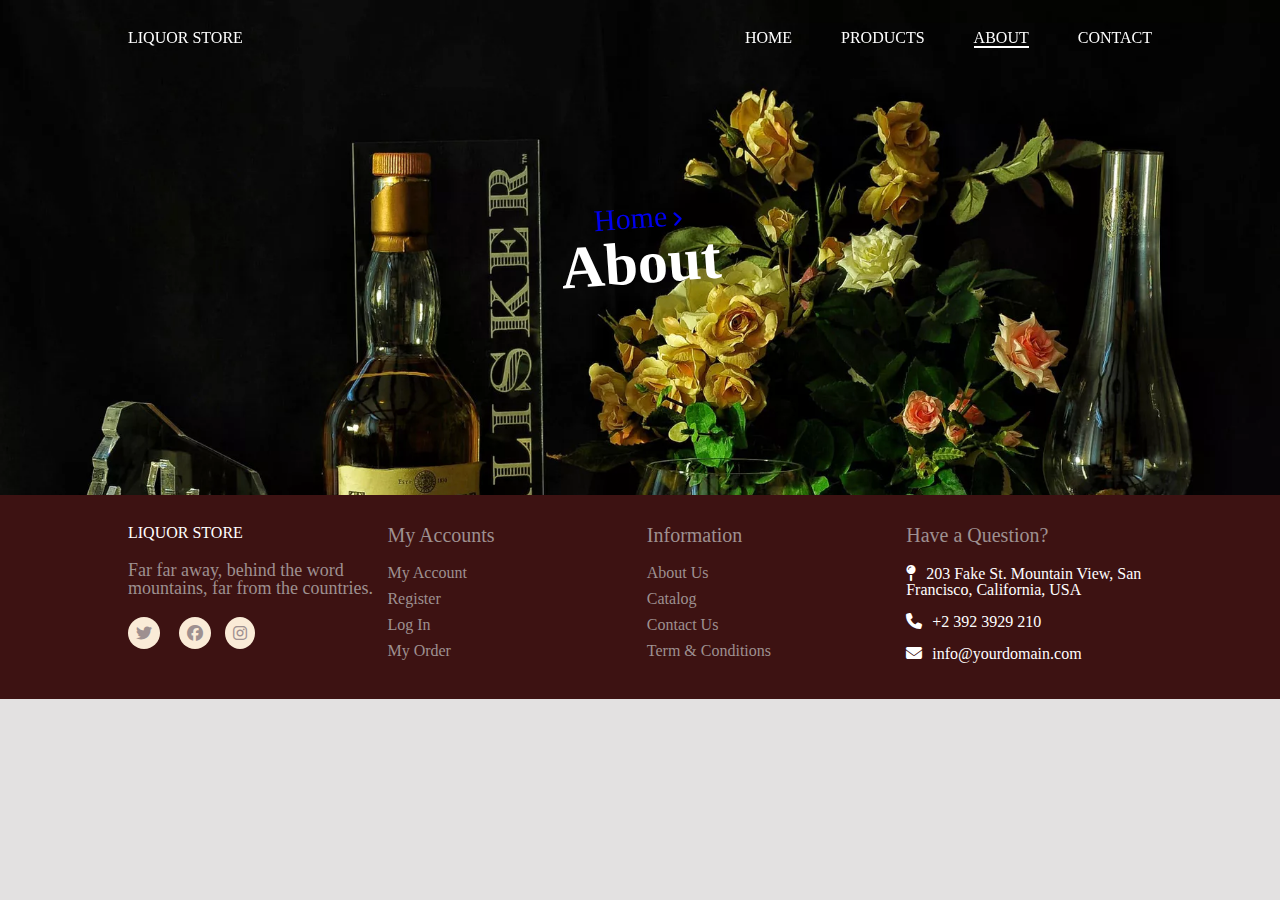
==== about.html @ 271aa0fb "home-index" ====
<!DOCTYPE html>
<html lang="en">
<head>
    <meta charset="UTF-8">
    <meta http-equiv="X-UA-Compatible" content="IE=edge">
    <meta name="viewport" content="width=device-width, initial-scale=1.0">
    <link rel="stylesheet" href="css/reset.css">
    <link rel="stylesheet" href="https://cdnjs.cloudflare.com/ajax/libs/font-awesome/6.2.0/css/all.min.css">
    <link rel="stylesheet" href="css/style.css">
    <link rel="stylesheet" href="css/home.css">
    <title>Document</title>
</head>
<body>
    <div class="flex-header fixed">
        <div class="container">
        <a href="index.html">LIQUOR STORE </a>
          <nav class="navigation">
              <ul class="nav-ul"> 
                  <li><a class="active" href="index.html">HOME</a></li>
                  <li><a href="products.html">PRODUCTS</a></li>
                  <li><a href="about.html">ABOUT</a></li>
                  <li><a href="contact.html">CONTACT</a></li>
              </ul>
          </nav>
          <div class="bar">
            <i class="fa-solid fa-bars"></i>
          </div>
        </div>
      </div>
    <div class="background secondary">
    <section>
        <header class="header">
            <div class="container flex-header">
              <a href="index.html">LIQUOR STORE </a>
                <nav class="navigation">
                    <ul class="nav-ul"> 
                        <li><a href="index.html">HOME</a></li>
                        <li><a href="products.html">PRODUCTS</a></li> 
                        <li><a class="active" href="about.html">ABOUT</a></li>
                        <li><a href="contact.html">CONTACT</a></li>
                    </ul>
                </nav>
                <div class="bar">
                <i class="fa-solid fa-bars"></i>
            </div>
            </div> 
            <div class="about">
                <a class="main-page" href="index.html">Home<i class="fa-solid fa-angle-right"></i></a>
                <p class="active-page"> About</p>
                </div>
            </div>
            
        </header>
        
        <footer class="footer-container">
            <div class="container">
                 <div class="flex-box">
                    <a href="index.html">LIQUOR STORE </a>
                    <p>Far far away, behind the word mountains, far from the countries.</p>
                    <div>
                        <i class="fa-brands fa-twitter"></i>
                        <i class="fa-brands fa-facebook"></i>
                        <i class="fa-brands fa-instagram"></i>
                    </div>
                </div>
                <div class="flex-box">
                    <h3>My Accounts</h3>
                    <nav>
                        <ul>
                            <li>My Account</li>
                            <li>Register</li>
                            <li>Log In</li>
                            <li>My Order</li>
                        </ul>
                    </nav>
                </div>
                <div class="flex-box">
                    <h3>Information</h3>
                    <nav>
                        <ul>
                            <li>About Us</li>
                            <li>Catalog</li>
                            <li>Contact Us</li>
                            <li>Term & Conditions</li>
                        </ul>
                    </nav>
                </div>
                <div class="flex-box">
                    <h3>Have a Question?</h3>
                    <div>
                        <a href="https://goo.gl/maps/Lw5zaVXswm4juo8cA"><i class="fa-solid fa-map-pin"></i>203 Fake St. Mountain View, San Francisco, California, USA</a>
                    </div>
                    <div class="call">
                        <a href="tel:	+2 392 3929 210"><i class="fa-sharp fa-solid fa-phone"></i>+2 392 3929 210 </a>
                    </div>
                    <div>
                        <a href="mailto:info@yourdomain.com"><i class="fa-solid fa-envelope"></i>info@yourdomain.com</a>  
                    </div>

                </div>
            </div>
        </footer>
</body>
</html>
---- css/style.css ----
/*header*/
body {
    background-color: #e3e1e1;
}
a:visited {
    color: #fff;
}
.background {
    background-image: url('../images/bg_2.jpg.webp');
    background-size: cover;
    background-position:center;
    background-attachment:fixed;
    z-index: 1000;
    height: 100vh;
    min-height: 560px;
    max-height: 1080px;
    position: relative;
}
.background.secondary {
    height: 55vh;
    min-height: 280px;
    max-height: 540px;
}
.container {
    max-width:1089px;
    width: 80%;
    margin: auto;
    padding: 30px 0;
    display: flex;
    justify-content: space-between;
}
.container a,
.container a:visited {
    color: #fff;
}
.header nav a.active,
.header nav a:hover {
    border-bottom: 2px solid #fff;
    transition:0.15s ;

}
.header {
    z-index: 9999999;
}
.flex-header {
    display: flex;
    justify-content: space-between; 
   
}
.flex-header.fixed {
    width: 100%;
    background-color:#9e9090; 
    position: fixed;
    z-index: 9;
}
.nav-ul {
    display: flex;
   
}
.nav-ul li {
    margin-right: 49px; 
}
.nav-ul li:last-child {
    margin-right: 0;
}
.header {
    background-image :url(../images/Group\ 72.png) ;
    height: 324px;
    width: 100%;
    background-repeat: no-repeat;
    background-size: cover;
}
.bar {
    display: none;
    color: #fff;
}
.about {
    color: #fff;
    text-align: center;
    margin: auto;
    position: absolute;
    top: 50%;
    left: 50%;
    transform: translate(-50%, -50%) rotate(-4deg);
}
.about h1 {
    color: #fff;
    font-weight:bold;
    font-size: 89px;
    width: 890px;
    margin: auto;
}
.about-container {
    width: 180px;
    font-size: 18px;
    padding-top: 20px;
    display: flex;
    justify-content: space-between;
    margin: auto;
}
.about-container button{
    background-color: #911b19;
    padding: 10px;
    border: 1px solid #911b19;
    color: #fff;
}
.about-container button.readmore {
    background-color: transparent;
    border: 1px solid #fff;
    box-sizing: border-box;
    transition: 0.25s;
}
.about-container button.readmore:hover {
    background-color: #911b19;
    padding: 10px;
    border: 1px solid #911b19;
    color: #fff;
}
.outline {
    color: transparent;
    -webkit-text-stroke: 1.25px #fff;
}
.main-page {
    font-size: 30px;
}
.main-page .fa-solid {
    font-size: 18px;
    margin: 0 0 0 4px;
}
.active-page {
    color:#fff;
    font-size: 60px;
    font-weight: bold;
}

/*footer*/
.footer-container {
    color: #9e9090;
    background-color: #3d1212;
}
.fa-brands {
    padding: 8px;
    background-color:antiquewhite;
    border-radius: 50%;
    transition: 0.25s;
}
.fa-brands:hover {
    background-color: #9e9090;
    color: antiquewhite;
    font-size: 25px;
    border-radius: 8px;
    padding: 10px;
}
.flex-box {
    width: 24%;
}
.flex-box li {
    margin-bottom: 10px ;
}
.flex-box h3 {
    font-size: 20px;
    padding-bottom: 20px;
}
.flex-box p {
    font-size: 18px;
    padding: 20px 0;
}
.flex-box i {
    margin-right: 10px;
}
.call {
    margin:15px 0 ;
}
.fa-facebook {
    margin: 0 5px;
}
---- css/home.css ----
.main-products{
    display: flex;
    justify-content: space-around;
}
.products {
    text-align: center;
    color: #911b19;
    font-size: 20px;
}
.products h4{
    margin-top: 10px;
}
.products img {
    width: 120px;
    height: 120px;
    border-radius: 50%;
    padding: 10px;
    border: 1px solid #911b19;
    transition: 1s ease-in-out;
    box-sizing: border-box;
}
.products img:hover {
    padding: 0;
    border: 1px solid transparent;
}
/*products*/
.products-text-box {
    margin: auto;
    text-align: center;
}
.products-container h3 {
    color: #911b19;
    margin-top: 10px;
}
.products-text-box p {
    color: #121;
    font-size: 42px;
    padding-top: 15px;
}
.offering {
    display: flex;
    flex-wrap: wrap;
    justify-content: space-around;
}
.favs {
    width: 21%;
    text-align: center;
}
.favs img {
    width: 100%;
    height: 350px;
}
.favs h4 {
    font-size: 23px;
    margin: 10px 0;
}
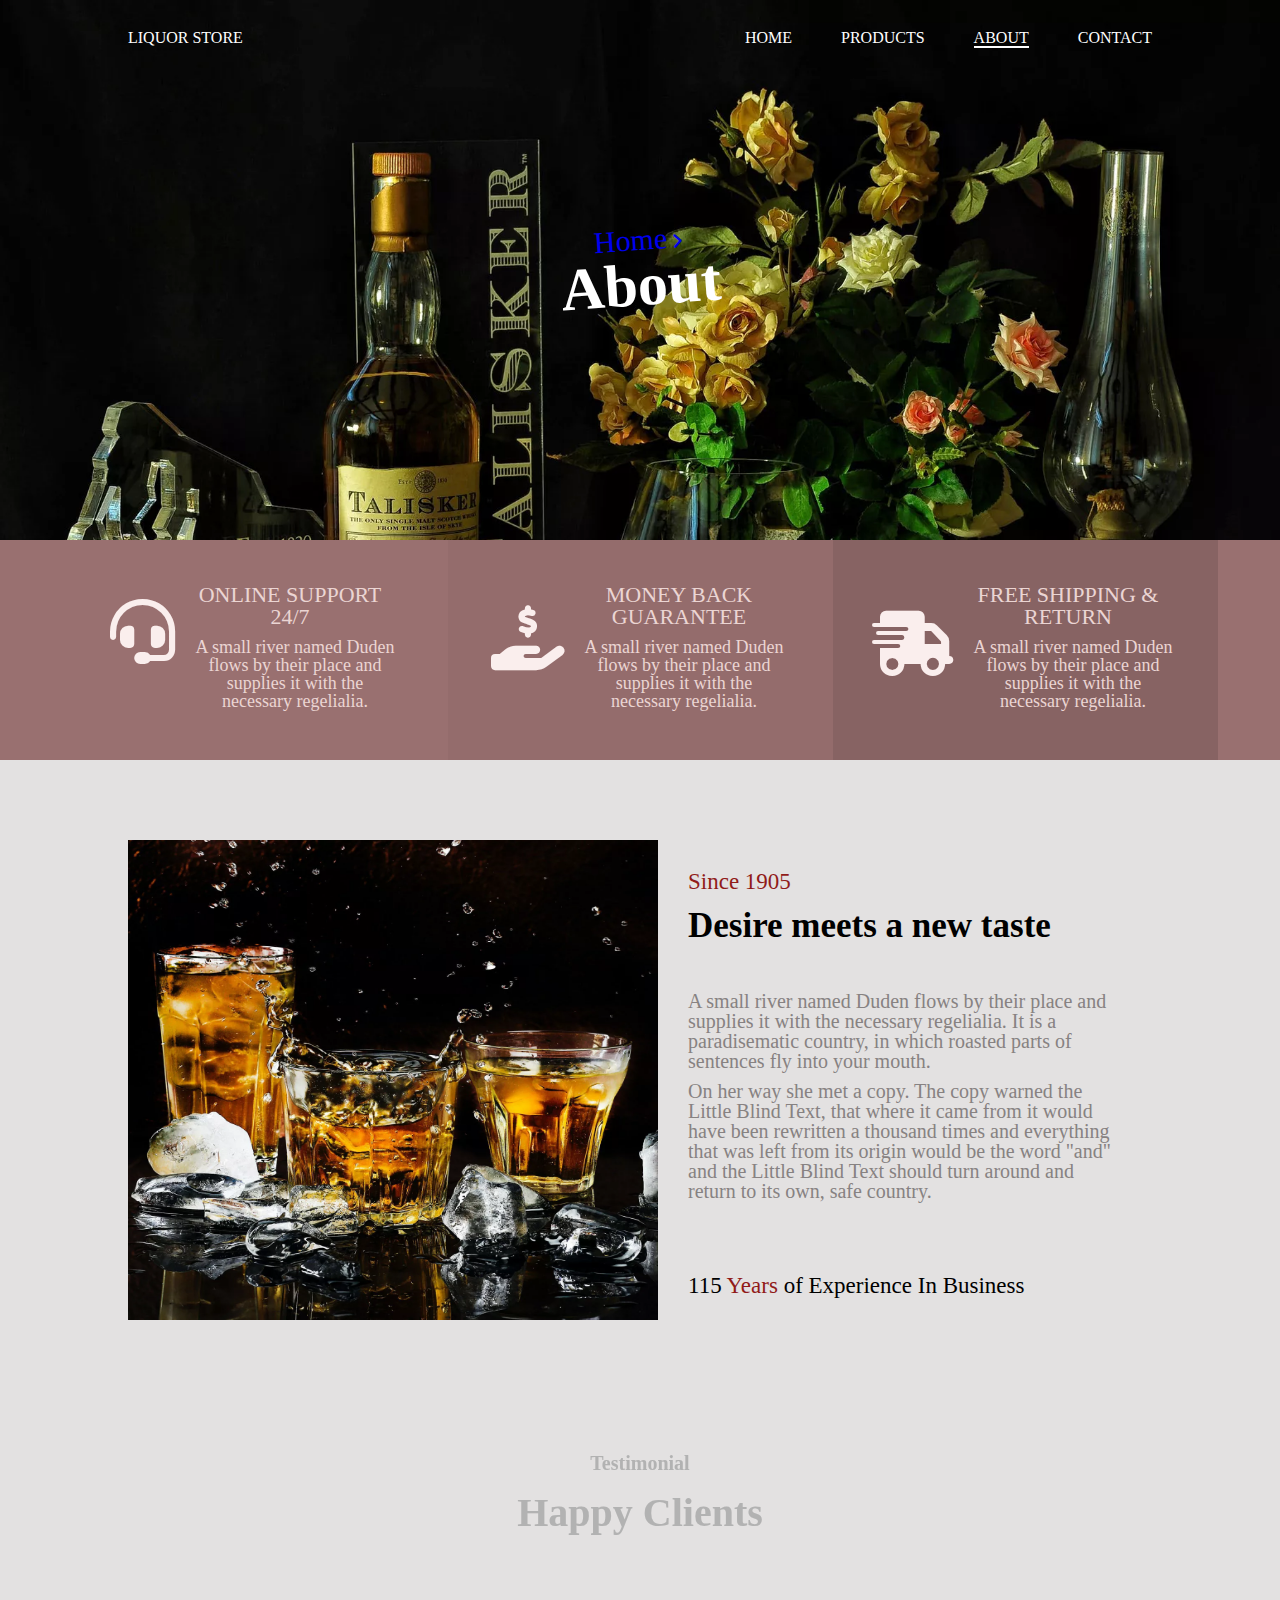
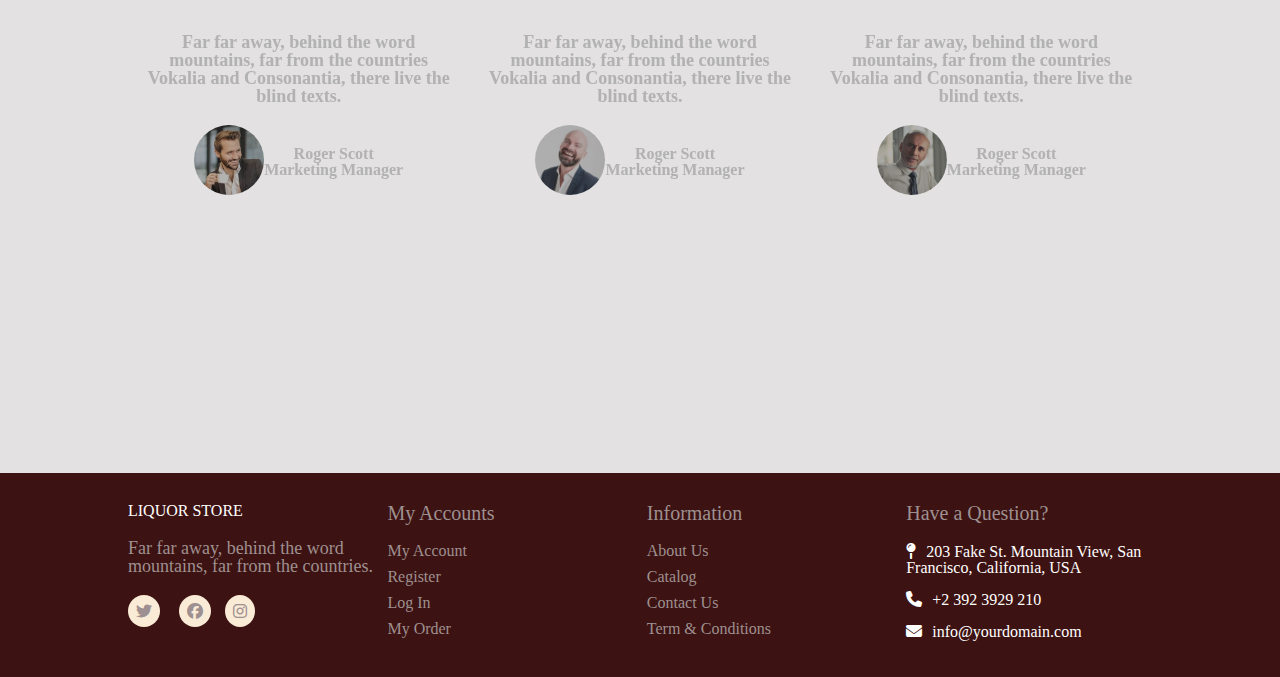
==== commit f4e9df9d: "about+contact" ====
--- a/about.html
+++ b/about.html
@@ -7,7 +7,7 @@
     <link rel="stylesheet" href="css/reset.css">
     <link rel="stylesheet" href="https://cdnjs.cloudflare.com/ajax/libs/font-awesome/6.2.0/css/all.min.css">
     <link rel="stylesheet" href="css/style.css">
-    <link rel="stylesheet" href="css/home.css">
+    <link rel="stylesheet" href="css/about.css">
     <title>Document</title>
 </head>
 <body>
@@ -27,7 +27,7 @@
           </div>
         </div>
       </div>
-    <div class="background secondary">
+    <div class="background about-secondary">
     <section>
         <header class="header">
             <div class="container flex-header">
@@ -51,6 +51,100 @@
             </div>
             
         </header>
+        <section>
+            <div class="priorites">
+                <div class="priorites-box">
+                    <div>
+                        <i class="fa-sharp fa-solid fa-headset left-item"></i>
+                    </div>
+                    <div class="priorites-inside-box">
+                        <h3>ONLINE SUPPORT 24/7</h3>
+                        <p>A small river named Duden flows by their place and supplies it with the necessary regelialia.</p>
+                    </div>
+                </div>
+                <div class="priorites-box">
+                    <div>
+                        <i class="fa-solid fa-hand-holding-dollar left-item"></i>
+                    </div>
+                    <div class="priorites-inside-box">
+                        <h3>MONEY BACK GUARANTEE</h3>
+                        <p>A small river named Duden flows by their place and supplies it with the necessary regelialia.</p>
+                    </div>
+                </div>
+                <div class="priorites-box">
+                    <div>
+                        <i class="fa-solid fa-truck-fast left-item"></i>
+                    </div>
+                    <div class="priorites-inside-box">
+                        <h3>FREE SHIPPING & RETURN </h3>
+                        <p>A small river named Duden flows by their place and supplies it with the necessary regelialia.</p>
+                    </div>
+                </div>
+            </div>
+        </section>
+        <section>
+            <div class="container about-box">
+                <div>
+                    <img src="images/whis.webp" alt="">
+                </div>
+                <div class="about-right">
+                    <h3>Since 1905</h3>
+                    <h4>Desire meets a new taste</h4>
+                    <div class="p-box">
+                    <p>A small river named Duden flows by their place and supplies it with the necessary regelialia. It is a paradisematic country, in which roasted parts of sentences fly into your mouth. </p>
+
+                      <p >  On her way she met a copy. The copy warned the Little Blind Text, that where it came from it would have been rewritten a thousand times and everything that was left from its origin would be the word "and" and the Little Blind Text should turn around and return to its own, safe country.</p>
+                        
+                    </div>
+                    <h5>115 <span>Years</span> of Experience In Business</h5>
+                </div>
+            </div>
+        </section>
+        <section>
+            <div class="feedback">
+                <div class="container feedback-box">
+                    <h3>Testimonial</h3>
+                    <h1>Happy Clients</h1>
+                    <div class="clients-box">
+                        <div>
+                            <p>Far far away, behind the word mountains, far from the countries Vokalia and Consonantia, there live the blind texts.</p>
+                            <div class="client">
+                                <div>
+                                    <img src="images/person_1.jpg.webp" alt="">
+                                </div>
+                                <div>
+                                    <h4>Roger Scott</h4>
+                                    <h5>Marketing Manager</h5>
+                                </div>
+                            </div>
+                        </div>
+                        <div>
+                            <p>Far far away, behind the word mountains, far from the countries Vokalia and Consonantia, there live the blind texts.</p>
+                            <div class="client">
+                                <div>
+                                    <img src="images/person_2.jpg.webp" alt="">                                </div>
+                                <div>
+                                    <h4>Roger Scott</h4>
+                                    <h5>Marketing Manager</h5>
+                                </div>
+                            </div>
+                        </div>
+                        <div>
+                            <p>Far far away, behind the word mountains, far from the countries Vokalia and Consonantia, there live the blind texts.</p>
+                            <div class="client">
+                                <div>
+                                    <img src="images/person_3.jpg.webp" alt="">                                </div>
+                                <div>
+                                    <h4>Roger Scott</h4>
+                                    <h5>Marketing Manager</h5>
+                                </div>
+                            </div>
+                        </div>
+                    </div>
+
+                </div>
+            </div>
+        </section>
         
         <footer class="footer-container">
             <div class="container">
--- a/css/style.css
+++ b/css/style.css
@@ -82,6 +82,7 @@
     top: 50%;
     left: 50%;
     transform: translate(-50%, -50%) rotate(-4deg);
+    animation: reveal 0.95s ease-out;
 }
 .about h1 {
     color: #fff;
@@ -173,4 +174,15 @@
 }
 .fa-facebook {
     margin: 0 5px;
+}
+@keyframes reveal {
+    from{
+        opacity: 0;
+        transform: translate(-50%, -40%) rotate(-4deg);
+    }
+    to {
+        opacity: 1;
+        transform: translate(-50%, -50%) rotate(-4deg);
+
+    }
 }--- a/css/about.css
+++ b/css/about.css
@@ -0,0 +1,134 @@
+
+.about-secondary {
+        height: 69vh;
+        min-height: 280px;
+        max-height: 540px;
+    
+}
+/*section*/
+.priorites {
+    height: 220px;
+    background-color: #997070;
+    display: flex;
+    justify-content: center;
+}
+.priorites-box{
+    color: #ebd5d3;
+    width: 385px;
+    display: flex;
+    justify-content: center;
+}
+.priorites-bos:nth-child(1) {
+    background-color:#997070 ;
+}
+.priorites-box:nth-child(2) {
+    background-color: #946c6c;
+}
+.priorites-box:nth-child(3) {
+    background-color: #876363;
+}
+.left-item {
+    color: #faeeed;
+    font-size: 65px;
+    padding-top: 75%;
+    padding-right: 15px;
+}
+.priorites-box h3 {
+    font-size: 22px;
+    width: 200px;
+}
+.priorites-box p {
+    width: 210px;
+    font-size: 18px;
+    padding-top: 10px;
+}
+.priorites-inside-box {
+    text-align: center;
+    padding-top: 44px;
+}
+/*section*/
+.about-box {
+    margin-top: 50px;
+}
+.about-box img {
+    width:530px ;
+    height: 480px;
+}
+.about-right { 
+    width: 600px;
+    height: 480px;
+    padding: 30px;
+    align-items: center;
+}
+.about-box h3 {
+    font-size: 23px;
+    color: #911b19;
+}
+.about-box  p {
+    font-size: 20px;
+    width: 100%;
+    padding: 5px 0;
+}
+.p-box {
+    padding:28px 0;
+    color: #878282;
+}
+.about-box h4 {
+    font-size: 35px;
+    padding: 15px 0;
+    font-weight: bold;
+}
+.about-box h5 {
+    font-size: 23px;
+    padding-top: 40px;
+}
+.about-box h5 span {
+    color: #911b19;
+}
+/*section*/
+.feedback {
+    background-image: url('../images/alcoholbar.webp');
+    background-size: cover;
+    background-position:center;
+    background-attachment:fixed;
+    z-index: 1000;
+    height: 80vh;
+   filter: brightness(70%);
+}
+.feedback-box {
+    color: #fff;
+    font-weight: bold;
+    text-align: center;
+    flex-direction: column;
+    padding-top: 100px;
+}
+.clients-box {
+    display: flex;
+    padding-top: 100px;
+    padding-right: 0;
+    align-items: center;
+   
+}
+.feedback-box h3{
+    font-size: 20px;
+}
+.feedback-box h1{
+    font-size: 40px;
+    padding-top: 20px;
+}
+.clients-box p {
+    width: 90%;
+    font-size: 18px;
+    margin: 0 auto;
+}
+.clients-box img {
+    width: 70px;
+    height: 70px;
+    border-radius: 50%;
+}
+.client {
+    padding-top: 20px;
+    display: flex;
+    align-items: center;
+    justify-content: center;
+}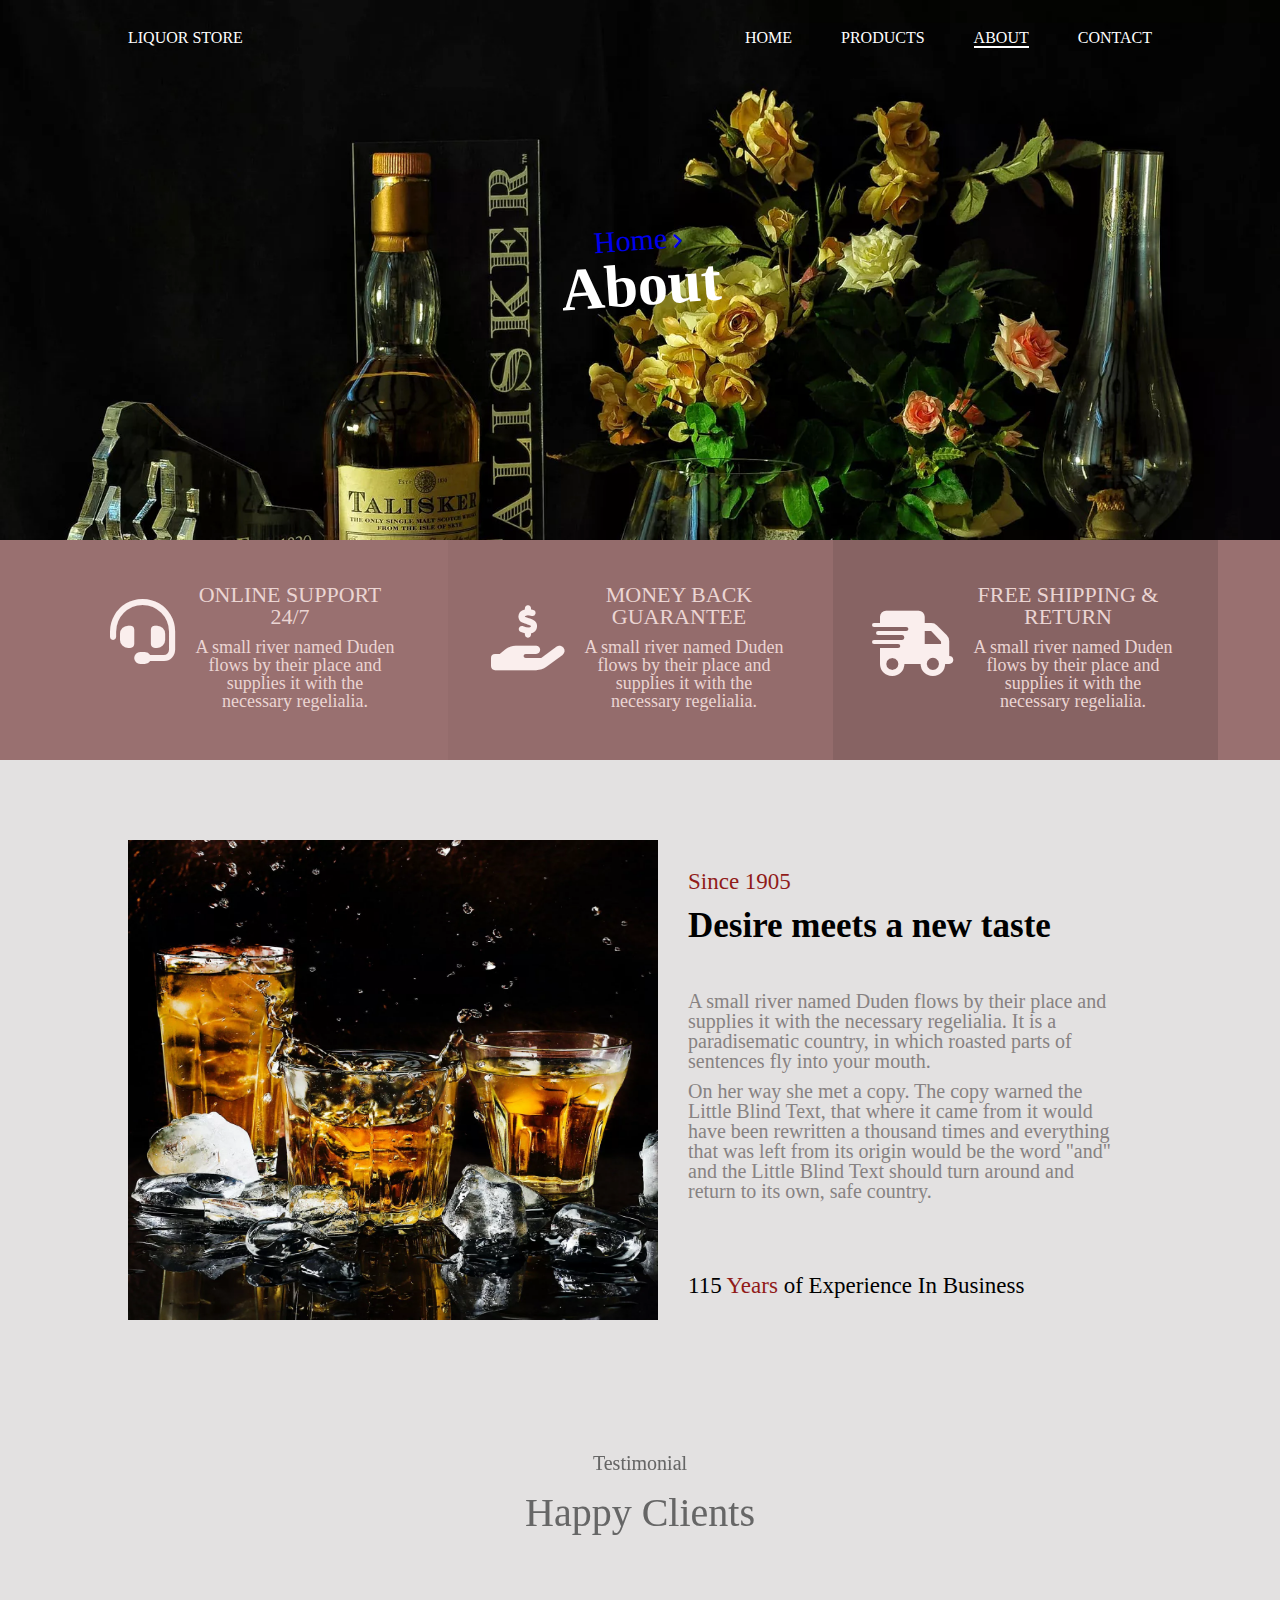
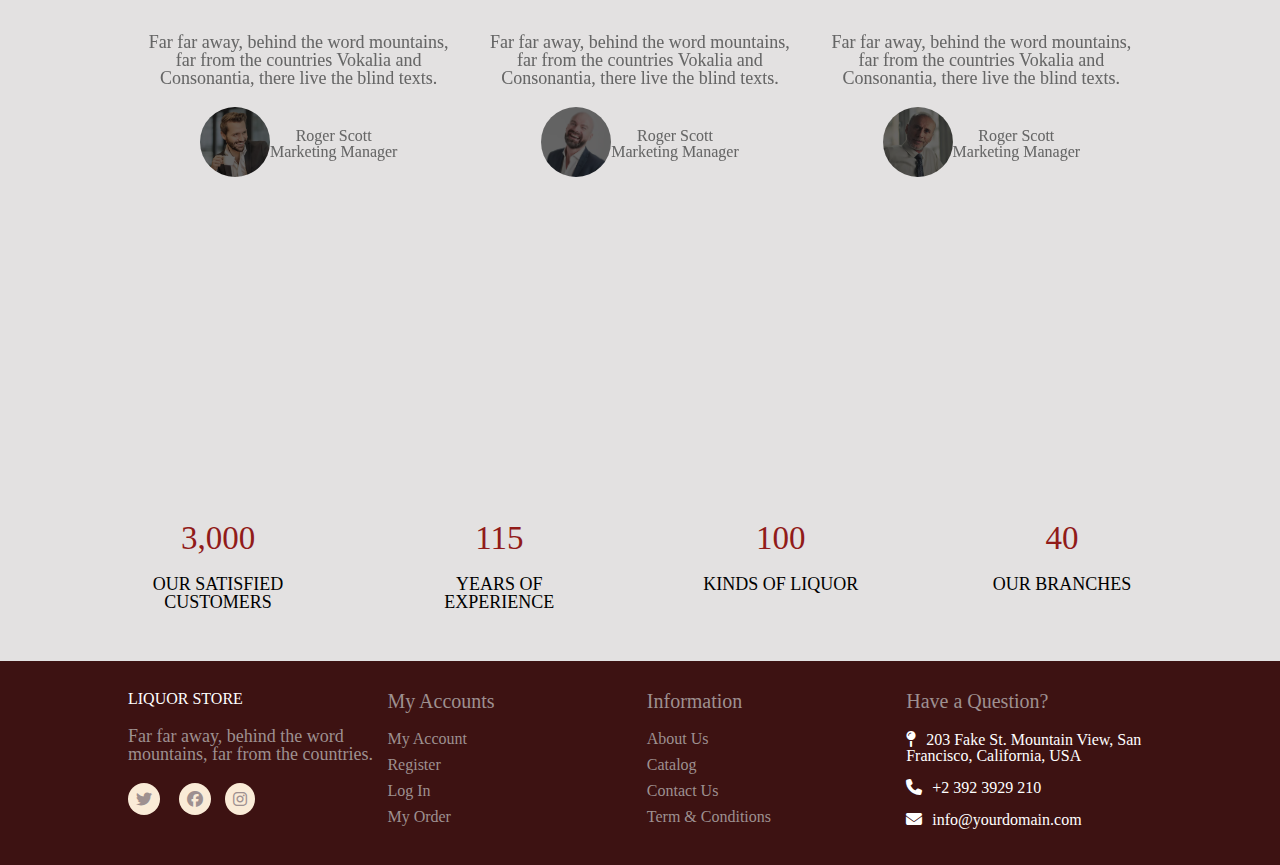
==== commit 3e9b3d5e: "several changes" ====
--- a/about.html
+++ b/about.html
@@ -145,6 +145,26 @@
                 </div>
             </div>
         </section>
+        <section>
+            <div class="container number-box">
+                <div>
+                    <h3>3,000</h3>
+                    <p>Our Satisfied Customers</p>
+                </div>
+                <div>
+                    <h3>115</h3>
+                    <p>Years Of Experience</p>
+                </div>
+                <div>
+                    <h3>100</h3>
+                    <p>Kinds Of Liquor</p>
+                </div>
+                <div>
+                    <h3>40</h3>
+                    <p>Our Branches</p>
+                </div>
+            </div>
+        </section>
         
         <footer class="footer-container">
             <div class="container">
--- a/css/about.css
+++ b/css/about.css
@@ -91,13 +91,12 @@
     background-size: cover;
     background-position:center;
     background-attachment:fixed;
+    filter: brightness(40%);
     z-index: 1000;
     height: 80vh;
-   filter: brightness(70%);
 }
 .feedback-box {
     color: #fff;
-    font-weight: bold;
     text-align: center;
     flex-direction: column;
     padding-top: 100px;
@@ -107,7 +106,6 @@
     padding-top: 100px;
     padding-right: 0;
     align-items: center;
-   
 }
 .feedback-box h3{
     font-size: 20px;
@@ -131,4 +129,19 @@
     display: flex;
     align-items: center;
     justify-content: center;
+}
+/*section*/
+.number-box {
+    text-align: center;
+}
+.number-box h3 {
+    color: #911b19;
+    font-size: 33px;
+    margin-top: 19px;
+}
+.number-box p {
+    width: 180px;
+    font-size: 18px;
+    padding: 20px 0;
+    text-transform: uppercase;
 }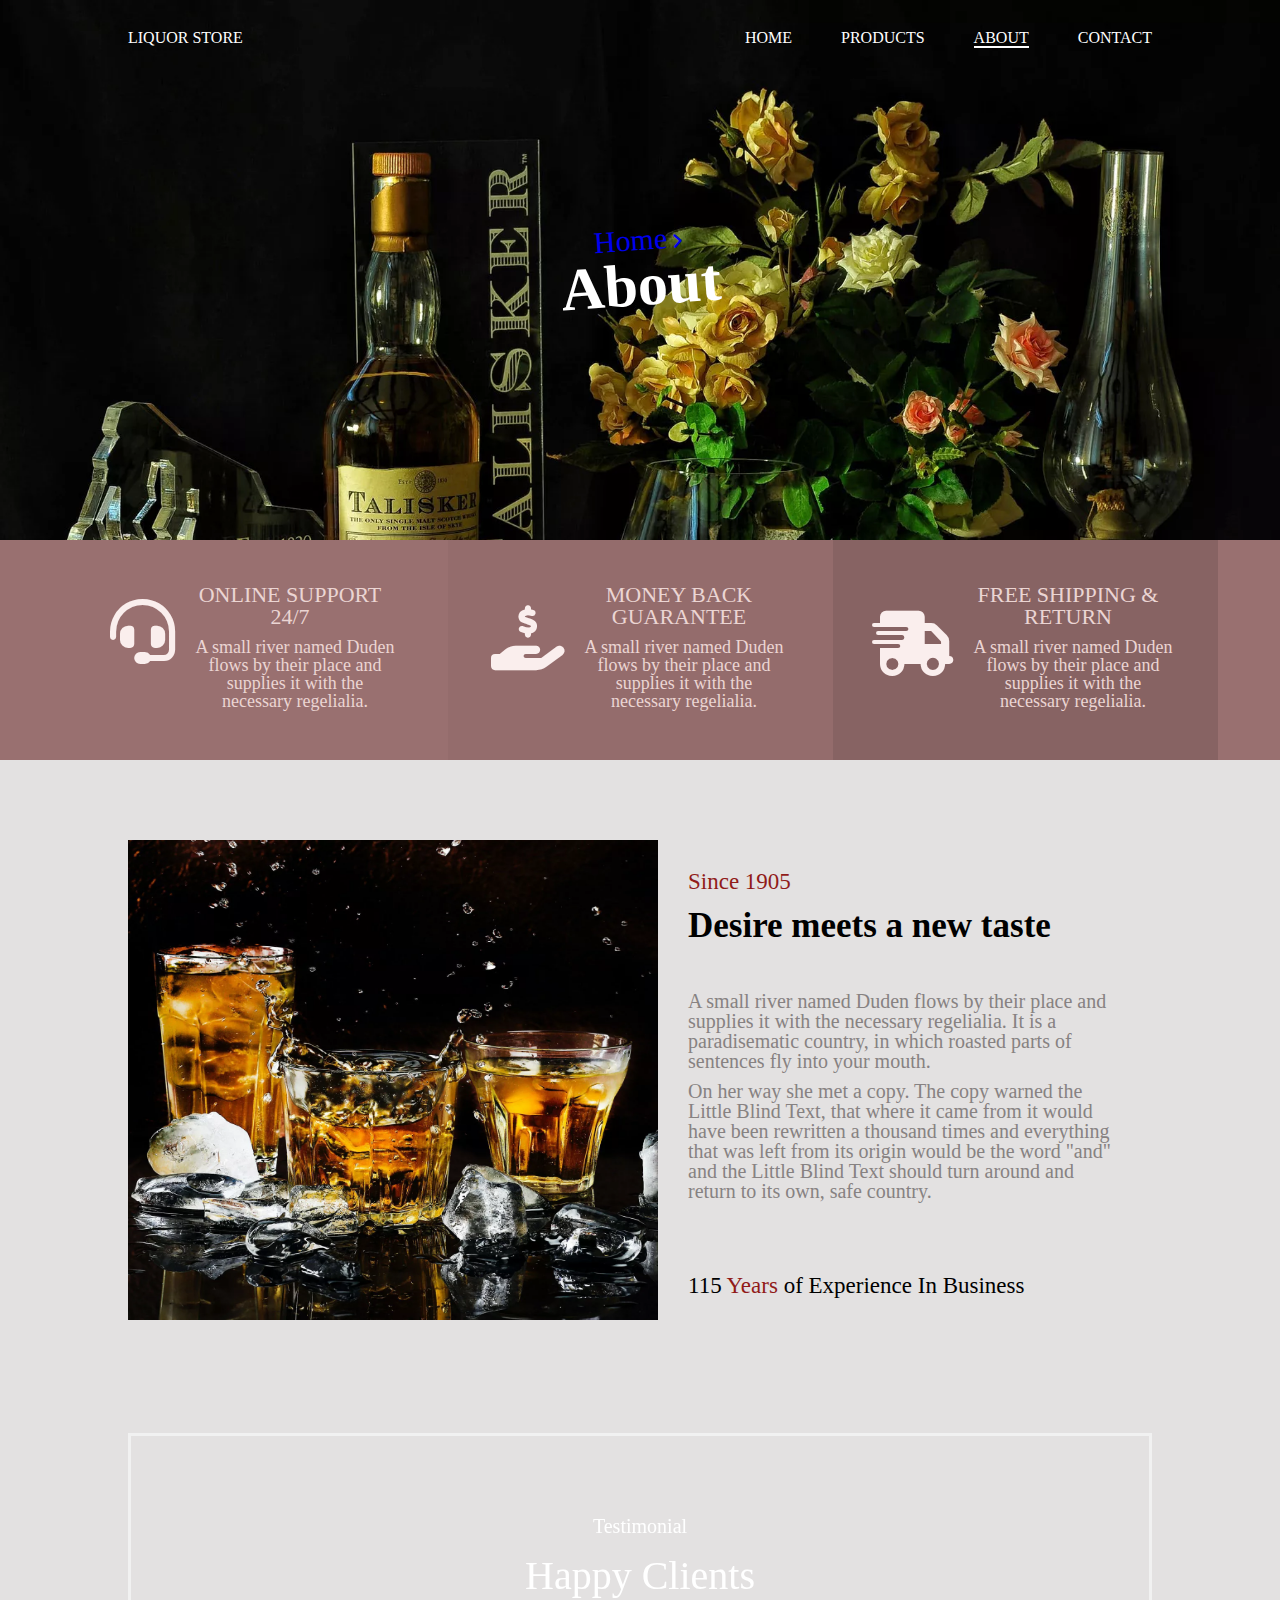
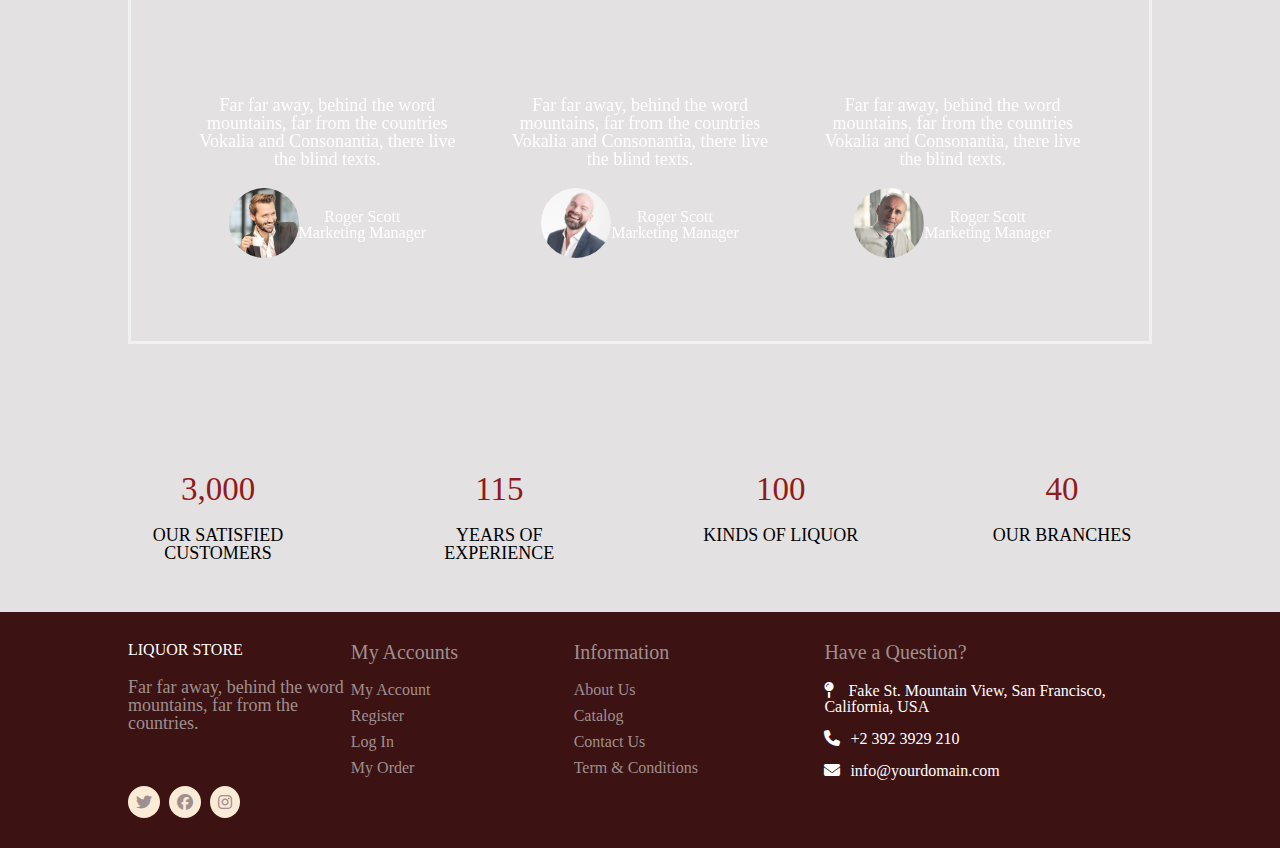
==== commit e46877e6: "responsive home page" ====
--- a/about.html
+++ b/about.html
@@ -168,47 +168,52 @@
         
         <footer class="footer-container">
             <div class="container">
-                 <div class="flex-box">
-                    <a href="index.html">LIQUOR STORE </a>
-                    <p>Far far away, behind the word mountains, far from the countries.</p>
-                    <div>
+                <div class="flex-container">
+                    <div class="flex">
+                            <div class="flex-box">
+                                <a href="index.html">LIQUOR STORE </a>
+                                <p>Far far away, behind the word mountains, far from the countries.</p>
+                                
+                            </div>
+                            <div class="flex-box">
+                                <h3>My Accounts</h3>
+                                <nav>
+                                    <ul>
+                                        <li>My Account</li>
+                                        <li>Register</li>
+                                        <li>Log In</li>
+                                        <li>My Order</li>
+                                    </ul>
+                                </nav>
+                            </div>
+                            <div class="flex-box">
+                                <h3>Information</h3>
+                                <nav>
+                                    <ul>
+                                        <li>About Us</li>
+                                        <li>Catalog</li>
+                                        <li>Contact Us</li>
+                                        <li>Term & Conditions</li>
+                                    </ul>
+                                </nav>
+                            </div>
+                        </div>
+                <div class="icons">
                         <i class="fa-brands fa-twitter"></i>
                         <i class="fa-brands fa-facebook"></i>
                         <i class="fa-brands fa-instagram"></i>
                     </div>
                 </div>
                 <div class="flex-box">
-                    <h3>My Accounts</h3>
-                    <nav>
-                        <ul>
-                            <li>My Account</li>
-                            <li>Register</li>
-                            <li>Log In</li>
-                            <li>My Order</li>
-                        </ul>
-                    </nav>
-                </div>
-                <div class="flex-box">
-                    <h3>Information</h3>
-                    <nav>
-                        <ul>
-                            <li>About Us</li>
-                            <li>Catalog</li>
-                            <li>Contact Us</li>
-                            <li>Term & Conditions</li>
-                        </ul>
-                    </nav>
-                </div>
-                <div class="flex-box">
                     <h3>Have a Question?</h3>
                     <div>
-                        <a href="https://goo.gl/maps/Lw5zaVXswm4juo8cA"><i class="fa-solid fa-map-pin"></i>203 Fake St. Mountain View, San Francisco, California, USA</a>
+                        <a href="https://goo.gl/maps/Lw5zaVXswm4juo8cA"><i class="fa-solid fa-map-pin"></i> <span class="footer-none">Fake St. Mountain View, San Francisco, California, USA</span> </a>
                     </div>
                     <div class="call">
-                        <a href="tel:	+2 392 3929 210"><i class="fa-sharp fa-solid fa-phone"></i>+2 392 3929 210 </a>
-                    </div>
-                    <div>
-                        <a href="mailto:info@yourdomain.com"><i class="fa-solid fa-envelope"></i>info@yourdomain.com</a>  
+                        <a href="tel:	+2 392 3929 210"><i class="fa-sharp fa-solid fa-phone"></i><span class="footer-none">+2 392 3929 210</span> </a>
+                    </div>
+                    <div>
+                        <a href="mailto:info@yourdomain.com"><i class="fa-solid fa-envelope"></i><span class="footer-none">info@yourdomain.com </span> </a>  
                     </div>
 
                 </div>
--- a/css/style.css
+++ b/css/style.css
@@ -76,6 +76,7 @@
 }
 .about {
     color: #fff;
+    width: 60%;
     text-align: center;
     margin: auto;
     position: absolute;
@@ -88,7 +89,7 @@
     color: #fff;
     font-weight:bold;
     font-size: 89px;
-    width: 890px;
+    
     margin: auto;
 }
 .about-container {
@@ -153,7 +154,7 @@
     padding: 10px;
 }
 .flex-box {
-    width: 24%;
+    width: 32%;
 }
 .flex-box li {
     margin-bottom: 10px ;
@@ -175,6 +176,15 @@
 .fa-facebook {
     margin: 0 5px;
 }
+.flex-container {
+    display: flex;
+    flex-direction: column;
+}
+.flex {
+    display: flex;
+    margin: 0 auto;
+}
+
 @keyframes reveal {
     from{
         opacity: 0;
--- a/css/about.css
+++ b/css/about.css
@@ -88,18 +88,21 @@
 /*section*/
 .feedback {
     background-image: url('../images/alcoholbar.webp');
+    
     background-size: cover;
     background-position:center;
     background-attachment:fixed;
-    filter: brightness(40%);
     z-index: 1000;
-    height: 80vh;
+    height: 100%;
+    padding: 80px 0;
 }
 .feedback-box {
     color: #fff;
     text-align: center;
     flex-direction: column;
-    padding-top: 100px;
+    padding: 80px 40px;
+    border: 3px solid #f1f1f1;
+    backdrop-filter: blur(2px);
 }
 .clients-box {
     display: flex;
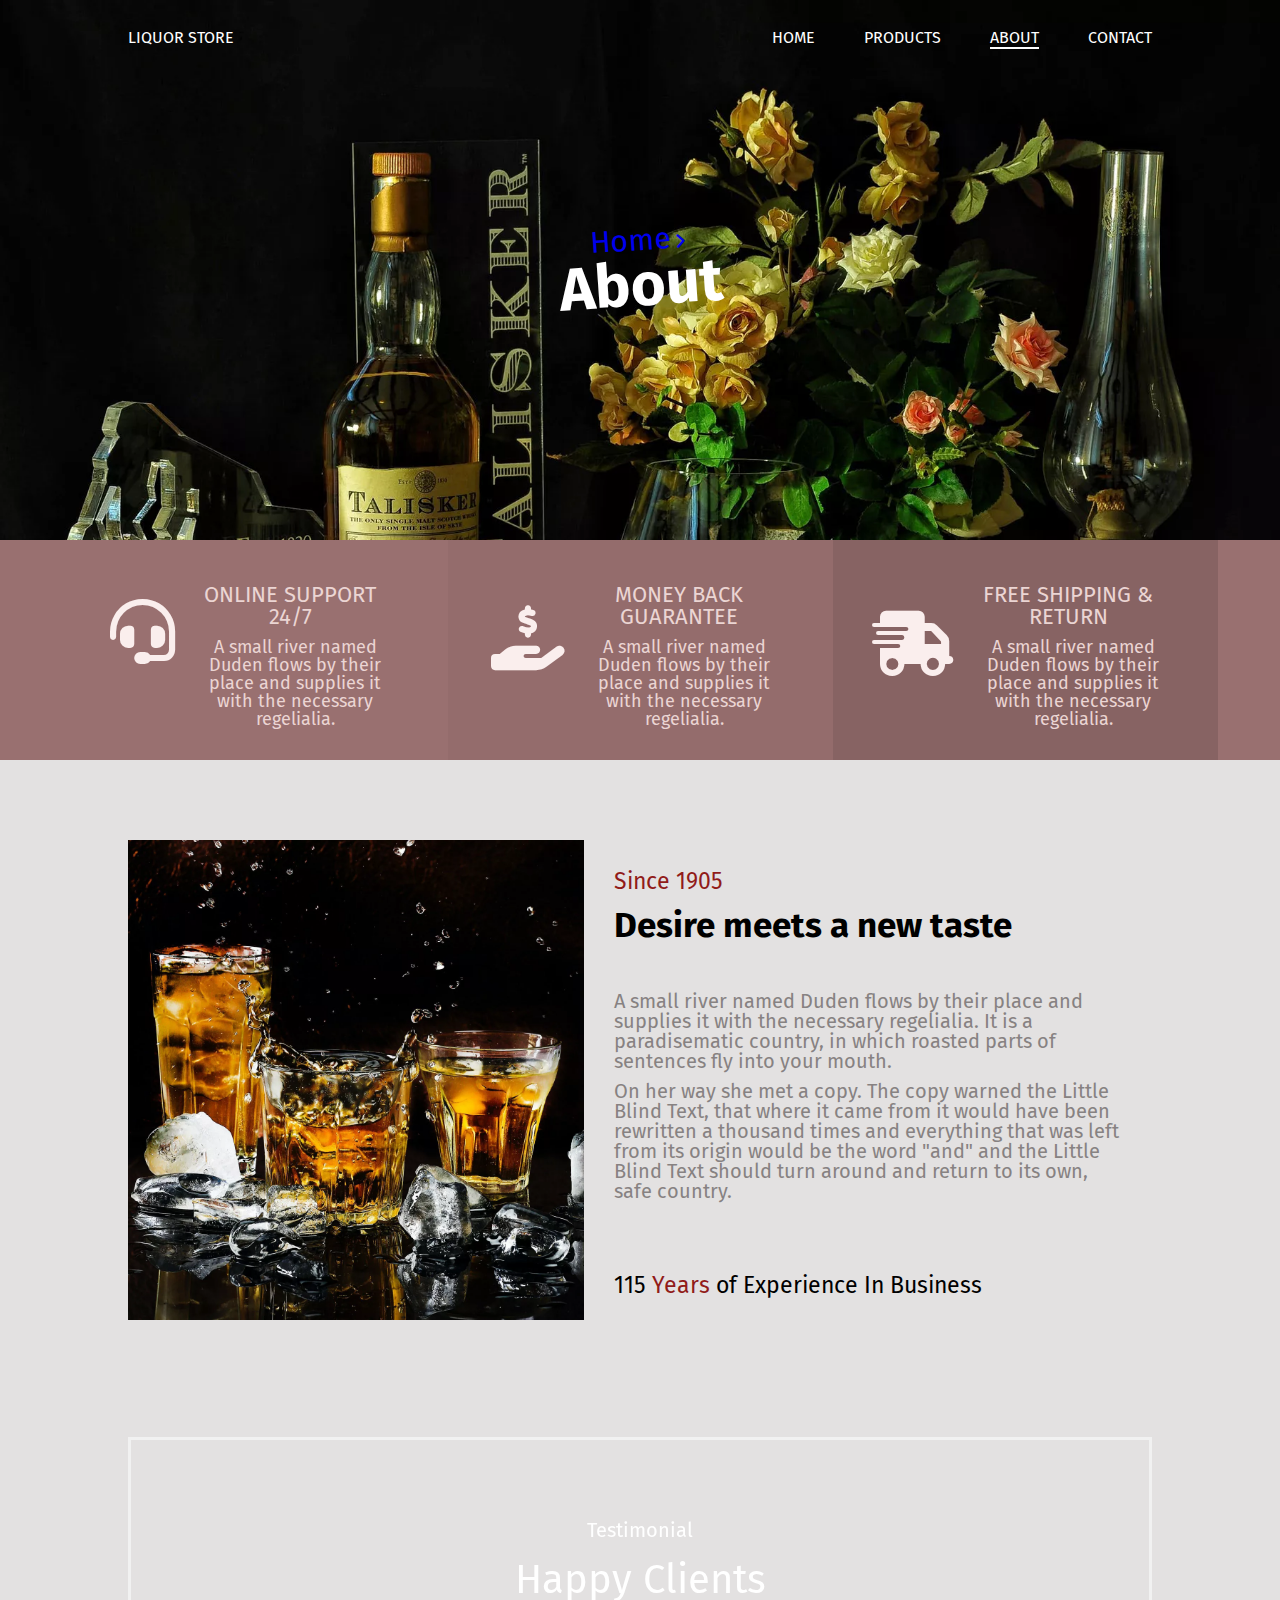
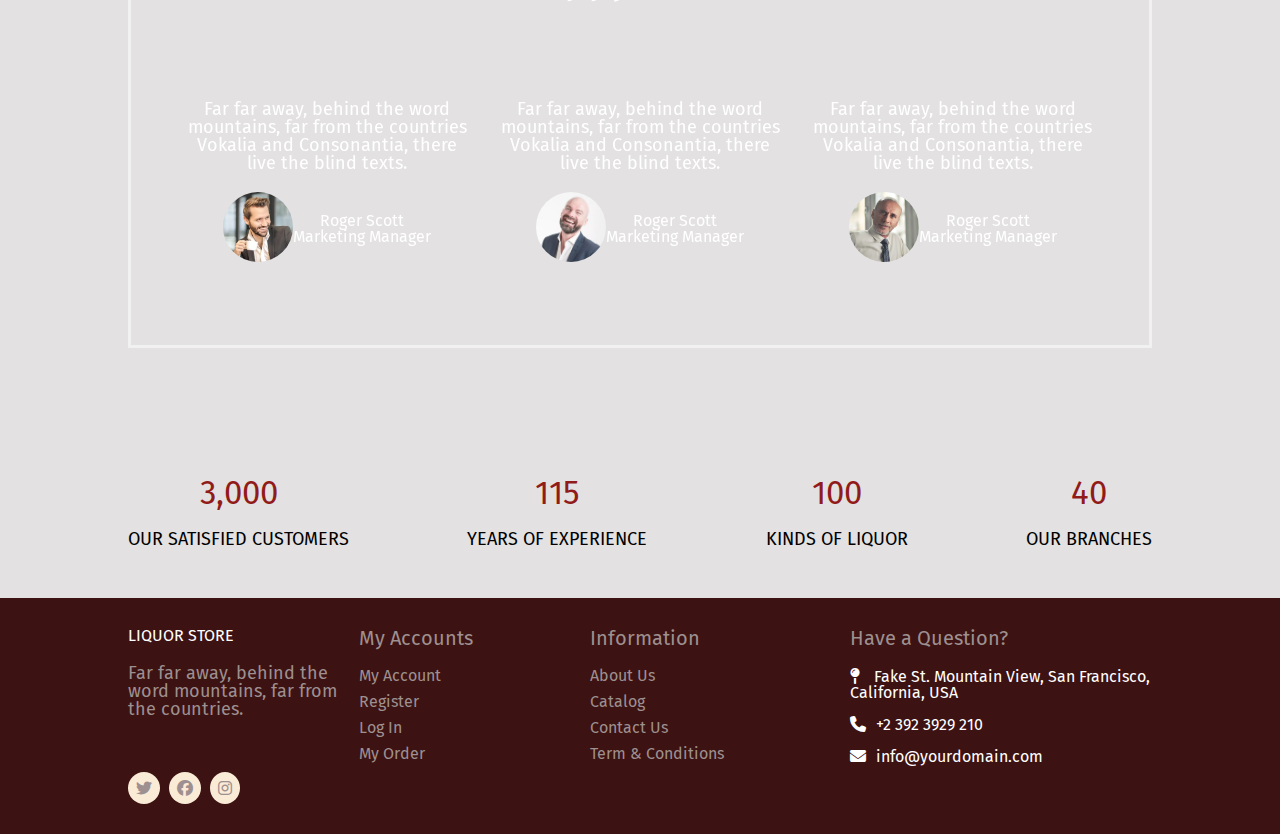
==== commit b509b6e6: "add responsive" ====
--- a/about.html
+++ b/about.html
@@ -8,21 +8,34 @@
     <link rel="stylesheet" href="https://cdnjs.cloudflare.com/ajax/libs/font-awesome/6.2.0/css/all.min.css">
     <link rel="stylesheet" href="css/style.css">
     <link rel="stylesheet" href="css/about.css">
+    <link rel="stylesheet" href="css/responsive.css">
+    <link rel="preconnect" href="https://fonts.googleapis.com"><link rel="preconnect" href="https://fonts.gstatic.com" crossorigin><link href="https://fonts.googleapis.com/css2?family=Fira+Sans:wght@400;500;600;800&display=swap" rel="stylesheet">
     <title>Document</title>
 </head>
 <body>
+    <div class="burger-menu" id="hamburger">
+        <i class="fa-regular fa-circle-xmark" id="x-mark"></i>
+        <div>
+            <ul class="nav-burger"> 
+                <li><a href="index.html">HOME</a></li>
+                <li><a href="products.html">PRODUCTS</a></li>
+                <li><a class="active"  href="about.html">ABOUT</a></li>
+                <li><a href="contact.html">CONTACT</a></li>
+            </ul>
+        </div>
+    </div>
     <div class="flex-header fixed">
         <div class="container">
         <a href="index.html">LIQUOR STORE </a>
           <nav class="navigation">
               <ul class="nav-ul"> 
-                  <li><a class="active" href="index.html">HOME</a></li>
+                  <li><a href="index.html">HOME</a></li>
                   <li><a href="products.html">PRODUCTS</a></li>
-                  <li><a href="about.html">ABOUT</a></li>
+                  <li><a  class="active" href="about.html">ABOUT</a></li>
                   <li><a href="contact.html">CONTACT</a></li>
               </ul>
           </nav>
-          <div class="bar">
+          <div class="bar"id="hamburger-button" >
             <i class="fa-solid fa-bars"></i>
           </div>
         </div>
@@ -40,7 +53,7 @@
                         <li><a href="contact.html">CONTACT</a></li>
                     </ul>
                 </nav>
-                <div class="bar">
+                <div class="bar" id="hamburger-button-fixed">
                 <i class="fa-solid fa-bars"></i>
             </div>
             </div> 
@@ -52,7 +65,10 @@
             
         </header>
         <section>
-            <div class="priorites">
+            <div class="priorities-wrapper">
+                <button class="slider-button next-button"><i class="fa-solid fa-angle-right"></i></button>
+                <button class="slider-button prev-button"><i class="fa-solid fa-angle-left"></i></button>
+                <div class="priorites">
                 <div class="priorites-box">
                     <div>
                         <i class="fa-sharp fa-solid fa-headset left-item"></i>
@@ -80,6 +96,7 @@
                         <p>A small river named Duden flows by their place and supplies it with the necessary regelialia.</p>
                     </div>
                 </div>
+            </div>
             </div>
         </section>
         <section>
@@ -219,5 +236,7 @@
                 </div>
             </div>
         </footer>
+        <script src="./script.js"></script>
+        <script src="./about.js"></script>
 </body>
 </html>--- a/css/style.css
+++ b/css/style.css
@@ -1,9 +1,23 @@
 /*header*/
 body {
     background-color: #e3e1e1;
+    font-family: 'Fira Sans',sans-serif;
 }
 a:visited {
     color: #fff;
+}
+.burger-menu {
+    width:100vw;
+    height: 100vh;
+    display: none;
+    background-color: rgba(0, 0, 0, 0.7); 
+    position: fixed;
+    z-index: 99999;
+    left: 0;
+    top: 0;
+}
+.burger-menu.visible {
+    display: flex;
 }
 .background {
     background-image: url('../images/bg_2.jpg.webp');
@@ -33,8 +47,8 @@
 .container a:visited {
     color: #fff;
 }
-.header nav a.active,
-.header nav a:hover {
+nav a.active,
+nav a:hover {
     border-bottom: 2px solid #fff;
     transition:0.15s ;
 
@@ -73,6 +87,48 @@
 .bar {
     display: none;
     color: #fff;
+}
+.nav-burger {
+    display: flex;
+    flex-direction: column;
+    position: absolute;
+    left: 50%;
+    top: 50%;
+    transform: translate(-50%, -50%);
+    text-align: center;
+}
+.nav-burger li {
+    position: relative;
+    left: -80px;
+    opacity: 0;
+    animation: revealLi 1.25s forwards;
+    
+}
+.nav-burger li a {
+    font-size: 50px;
+    color: transparent;
+    -webkit-text-stroke: 1.25px #fff;
+}
+.nav-burger li a.active {
+    font-size: 50px;
+    color:#911b19;
+    -webkit-text-stroke: 1.25px #911b19;
+
+}
+.nav-burger li:nth-child(2) {
+    animation-delay: 0.25s;
+}
+.nav-burger li:nth-child(3) {
+    animation-delay: 0.50s;
+}.nav-burger li:nth-child(4) {
+    animation-delay: 0.75s;
+}
+.fa-circle-xmark {
+    font-size: 29px;
+    color: #911b19;
+    position: absolute;
+    top: 20px;
+    right: 20px;
 }
 .about {
     color: #fff;
@@ -195,4 +251,10 @@
         transform: translate(-50%, -50%) rotate(-4deg);
 
     }
+}
+@keyframes revealLi {
+    to {
+        left: 0;
+        opacity: 1;
+    }
 }--- a/css/about.css
+++ b/css/about.css
@@ -51,12 +51,11 @@
     margin-top: 50px;
 }
 .about-box img {
-    width:530px ;
+    max-width:530px ;
     height: 480px;
 }
 .about-right { 
     width: 600px;
-    height: 480px;
     padding: 30px;
     align-items: center;
 }
@@ -88,7 +87,6 @@
 /*section*/
 .feedback {
     background-image: url('../images/alcoholbar.webp');
-    
     background-size: cover;
     background-position:center;
     background-attachment:fixed;
@@ -102,7 +100,7 @@
     flex-direction: column;
     padding: 80px 40px;
     border: 3px solid #f1f1f1;
-    backdrop-filter: blur(2px);
+    backdrop-filter: blur(3px);
 }
 .clients-box {
     display: flex;
@@ -136,6 +134,7 @@
 /*section*/
 .number-box {
     text-align: center;
+    flex-wrap: wrap;
 }
 .number-box h3 {
     color: #911b19;
@@ -143,8 +142,65 @@
     margin-top: 19px;
 }
 .number-box p {
-    width: 180px;
     font-size: 18px;
     padding: 20px 0;
     text-transform: uppercase;
+}
+.priorities-wrapper .slider-button {
+    display: none;
+}
+
+@media (min-width: 1025px) {
+    .priorites {
+        transform: unset !important;
+    }
+}
+
+@media (max-width: 1024px) {
+    .priorities-wrapper {
+        overflow: hidden;
+        position: relative;
+    }
+
+    .priorities-wrapper .slider-button {
+        position: absolute;
+        left: 0;
+        top: 50%;
+        transform: translate(0%, -50%);
+        z-index: 99;
+        width: 50%;
+        height: 100%;
+        border: none;
+        background: none;
+        opacity: 0;
+        transition: 0.25s;
+        text-align: left;
+        color: #fff;
+        font-size: 32px;
+        padding: 20px;
+        display: block;
+    }
+
+    .priorities-wrapper .slider-button.next-button {
+        position: absolute;
+        left: unset;
+        right: 0;
+        top: 50%;
+        transform: translate(0%, -50%);
+        text-align: right;
+    }
+    
+    .priorities-wrapper:hover .slider-button  {
+        opacity: 1;
+    }
+
+    .priorites {
+        justify-content: unset;
+        transition: 0.25s;
+    }
+
+    .priorites-box {
+        width: 100%;
+        min-width: 100%;
+    }
 }--- a/css/responsive.css
+++ b/css/responsive.css
@@ -0,0 +1,67 @@
+@media (max-width:952px) {
+    .about  {
+        width: 90%;
+    }
+    .products {
+        width: 33%;
+    }
+}
+@media (max-width:782px) {
+    .nav-ul {
+        display: none;
+    }
+    .bar {
+        display: block;
+    }
+}
+@media (max-width:575px) {
+    .footer-none {
+        display: none;
+    }
+    .blog-box p {
+        display: none;
+    }
+    .blog-box .date p {
+        display: block;
+    }
+    .about-right {
+        width: 100%;
+    }
+}
+@media (max-width:1124px) {
+    .about-box {
+        flex-direction: column;
+        align-items: center;
+    }
+}
+@media (max-width:900px) {
+    .number-box div {
+        width: 50%;
+        align-items: center;
+    }
+    .clients-box {
+        flex-direction: column;
+    }
+    .client {
+        margin: 0 0 48px 0;
+    }
+}
+@media (max-width:700px) {
+    .contact {
+        width: 50%;
+    }
+}
+@media (max-width:1024px) {
+    .form {
+        flex-direction: column-reverse;
+        align-items: center;
+    }
+    .map ,
+    .map iframe {
+        width: 100%;
+    }
+    .right-form {
+        width: 100%;
+        padding: 0 100px;
+    }
+}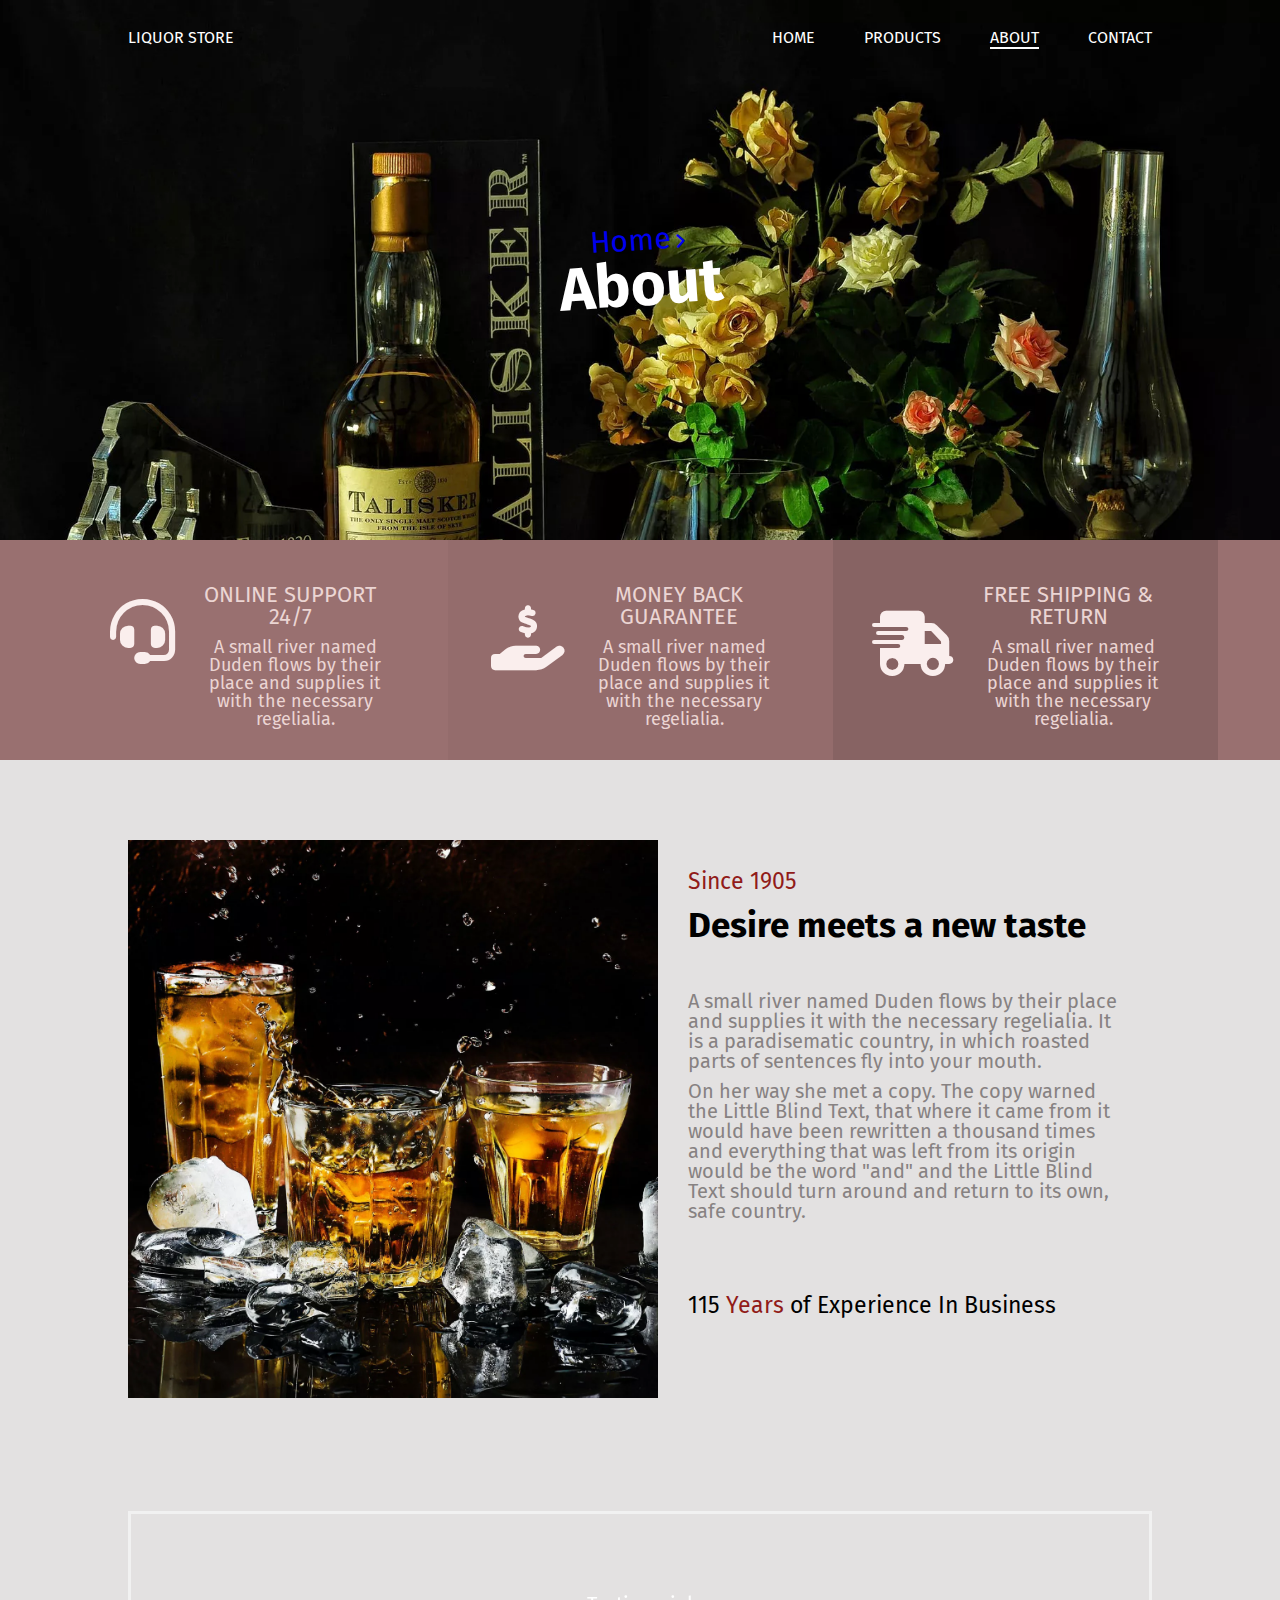
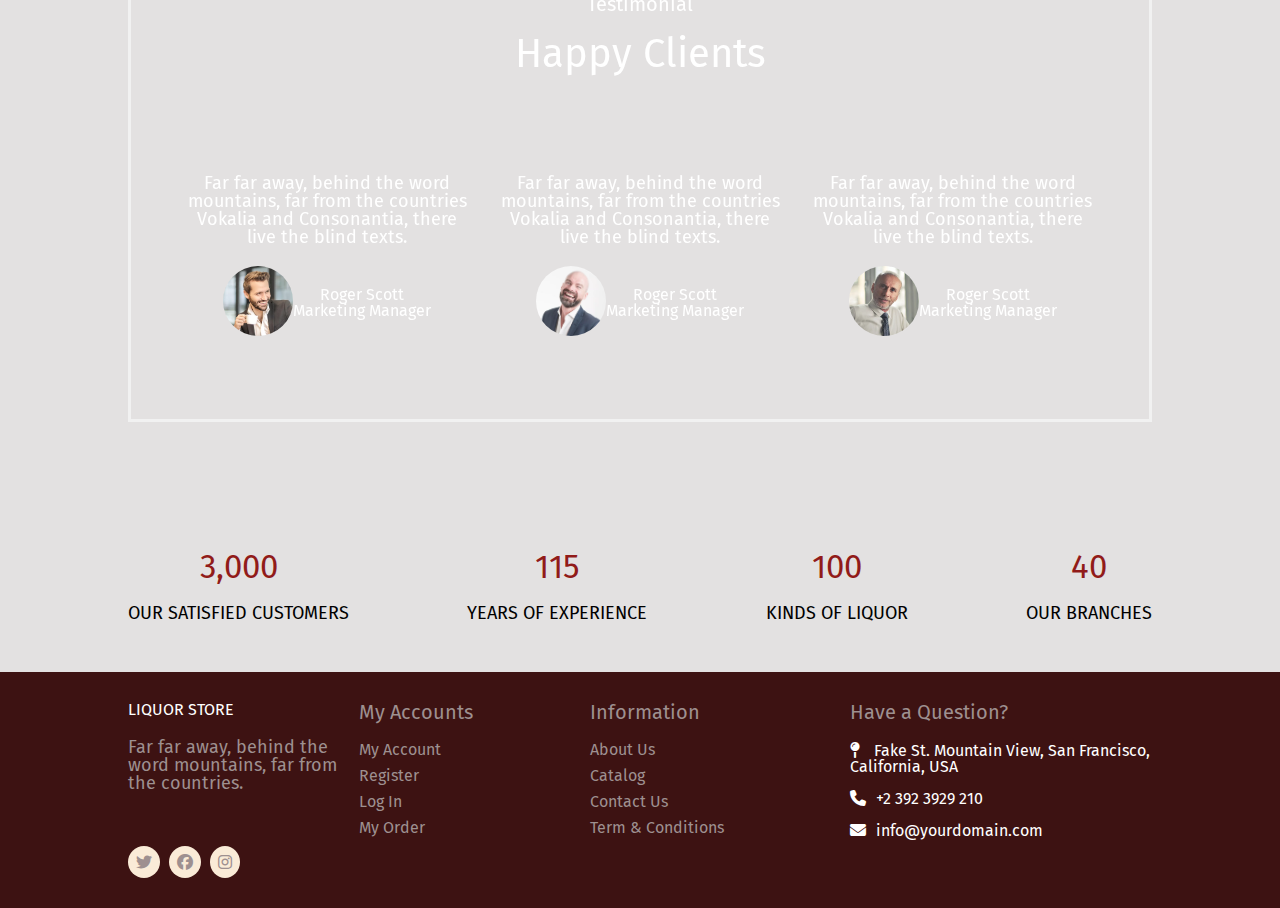
==== commit dc18329e: "fixing errors" ====
--- a/about.html
+++ b/about.html
@@ -10,7 +10,7 @@
     <link rel="stylesheet" href="css/about.css">
     <link rel="stylesheet" href="css/responsive.css">
     <link rel="preconnect" href="https://fonts.googleapis.com"><link rel="preconnect" href="https://fonts.gstatic.com" crossorigin><link href="https://fonts.googleapis.com/css2?family=Fira+Sans:wght@400;500;600;800&display=swap" rel="stylesheet">
-    <title>Document</title>
+    <title>About</title>
 </head>
 <body>
     <div class="burger-menu" id="hamburger">
@@ -35,13 +35,12 @@
                   <li><a href="contact.html">CONTACT</a></li>
               </ul>
           </nav>
-          <div class="bar"id="hamburger-button" >
+          <div class="bar" id="hamburger-button" >
             <i class="fa-solid fa-bars"></i>
           </div>
         </div>
       </div>
     <div class="background about-secondary">
-    <section>
         <header class="header">
             <div class="container flex-header">
               <a href="index.html">LIQUOR STORE </a>
@@ -61,9 +60,8 @@
                 <a class="main-page" href="index.html">Home<i class="fa-solid fa-angle-right"></i></a>
                 <p class="active-page"> About</p>
                 </div>
-            </div>
-            
-        </header>
+            </header>
+            </div>
         <section>
             <div class="priorities-wrapper">
                 <button class="slider-button next-button"><i class="fa-solid fa-angle-right"></i></button>
@@ -194,25 +192,21 @@
                             </div>
                             <div class="flex-box">
                                 <h3>My Accounts</h3>
-                                <nav>
                                     <ul>
                                         <li>My Account</li>
                                         <li>Register</li>
                                         <li>Log In</li>
                                         <li>My Order</li>
                                     </ul>
-                                </nav>
                             </div>
                             <div class="flex-box">
                                 <h3>Information</h3>
-                                <nav>
                                     <ul>
                                         <li>About Us</li>
                                         <li>Catalog</li>
                                         <li>Contact Us</li>
                                         <li>Term & Conditions</li>
                                     </ul>
-                                </nav>
                             </div>
                         </div>
                 <div class="icons">
@@ -221,13 +215,13 @@
                         <i class="fa-brands fa-instagram"></i>
                     </div>
                 </div>
-                <div class="flex-box">
+                <div class="flex-box question">
                     <h3>Have a Question?</h3>
                     <div>
                         <a href="https://goo.gl/maps/Lw5zaVXswm4juo8cA"><i class="fa-solid fa-map-pin"></i> <span class="footer-none">Fake St. Mountain View, San Francisco, California, USA</span> </a>
                     </div>
                     <div class="call">
-                        <a href="tel:	+2 392 3929 210"><i class="fa-sharp fa-solid fa-phone"></i><span class="footer-none">+2 392 3929 210</span> </a>
+                        <a href="tel:+23923929210"><i class="fa-sharp fa-solid fa-phone"></i><span class="footer-none">+2 392 3929 210</span> </a>
                     </div>
                     <div>
                         <a href="mailto:info@yourdomain.com"><i class="fa-solid fa-envelope"></i><span class="footer-none">info@yourdomain.com </span> </a>  
--- a/css/style.css
+++ b/css/style.css
@@ -1,3 +1,10 @@
+/*
+* Prefixed by https://autoprefixer.github.io
+* PostCSS: v8.4.14,
+* Autoprefixer: v10.4.7
+* Browsers: last 4 version
+*/
+
 /*header*/
 body {
     background-color: #e3e1e1;
@@ -17,6 +24,8 @@
     top: 0;
 }
 .burger-menu.visible {
+    display: -webkit-box;
+    display: -ms-flexbox;
     display: flex;
 }
 .background {
@@ -24,11 +33,12 @@
     background-size: cover;
     background-position:center;
     background-attachment:fixed;
-    z-index: 1000;
+    z-index: 9999999;
     height: 100vh;
     min-height: 560px;
     max-height: 1080px;
     position: relative;
+
 }
 .background.secondary {
     height: 55vh;
@@ -40,8 +50,12 @@
     width: 80%;
     margin: auto;
     padding: 30px 0;
-    display: flex;
-    justify-content: space-between;
+    display: -webkit-box;
+    display: -ms-flexbox;
+    display: flex;
+    -webkit-box-pack: justify;
+        -ms-flex-pack: justify;
+            justify-content: space-between;
 }
 .container a,
 .container a:visited {
@@ -50,26 +64,33 @@
 nav a.active,
 nav a:hover {
     border-bottom: 2px solid #fff;
+    -webkit-transition:0.15s ;
+    -o-transition:0.15s ;
     transition:0.15s ;
 
 }
 .header {
-    z-index: 9999999;
+    z-index: 999;
 }
 .flex-header {
-    display: flex;
-    justify-content: space-between; 
+    display: -webkit-box;
+    display: -ms-flexbox;
+    display: flex;
+    -webkit-box-pack: justify;
+        -ms-flex-pack: justify;
+            justify-content: space-between; 
    
 }
 .flex-header.fixed {
     width: 100%;
     background-color:#9e9090; 
     position: fixed;
-    z-index: 9;
+    z-index: 9999;
 }
 .nav-ul {
-    display: flex;
-   
+    display: -webkit-box;
+    display: -ms-flexbox;
+    display: flex;
 }
 .nav-ul li {
     margin-right: 49px; 
@@ -89,19 +110,27 @@
     color: #fff;
 }
 .nav-burger {
-    display: flex;
-    flex-direction: column;
+    display: -webkit-box;
+    display: -ms-flexbox;
+    display: flex;
+    -webkit-box-orient: vertical;
+    -webkit-box-direction: normal;
+        -ms-flex-direction: column;
+            flex-direction: column;
     position: absolute;
     left: 50%;
     top: 50%;
-    transform: translate(-50%, -50%);
+    -webkit-transform: translate(-50%, -50%);
+        -ms-transform: translate(-50%, -50%);
+            transform: translate(-50%, -50%);
     text-align: center;
 }
 .nav-burger li {
     position: relative;
     left: -80px;
     opacity: 0;
-    animation: revealLi 1.25s forwards;
+    -webkit-animation: revealLi 1.25s forwards;
+            animation: revealLi 1.25s forwards;
     
 }
 .nav-burger li a {
@@ -116,12 +145,15 @@
 
 }
 .nav-burger li:nth-child(2) {
-    animation-delay: 0.25s;
+    -webkit-animation-delay: 0.25s;
+            animation-delay: 0.25s;
 }
 .nav-burger li:nth-child(3) {
-    animation-delay: 0.50s;
+    -webkit-animation-delay: 0.50s;
+            animation-delay: 0.50s;
 }.nav-burger li:nth-child(4) {
-    animation-delay: 0.75s;
+    -webkit-animation-delay: 0.75s;
+            animation-delay: 0.75s;
 }
 .fa-circle-xmark {
     font-size: 29px;
@@ -138,8 +170,11 @@
     position: absolute;
     top: 50%;
     left: 50%;
-    transform: translate(-50%, -50%) rotate(-4deg);
-    animation: reveal 0.95s ease-out;
+    -webkit-transform: translate(-50%, -50%) rotate(-4deg);
+        -ms-transform: translate(-50%, -50%) rotate(-4deg);
+            transform: translate(-50%, -50%) rotate(-4deg);
+    -webkit-animation: reveal 0.95s ease-out;
+            animation: reveal 0.95s ease-out;
 }
 .about h1 {
     color: #fff;
@@ -149,26 +184,35 @@
     margin: auto;
 }
 .about-container {
-    width: 180px;
     font-size: 18px;
     padding-top: 20px;
-    display: flex;
-    justify-content: space-between;
+    display: -webkit-box;
+    display: -ms-flexbox;
+    display: flex;
+    -webkit-box-pack: justify;
+        -ms-flex-pack: justify;
+            justify-content: center;
     margin: auto;
 }
-.about-container button{
+.about-container div{
+    width: 100%;
+    max-width: fit-content;
     background-color: #911b19;
     padding: 10px;
     border: 1px solid #911b19;
     color: #fff;
 }
-.about-container button.readmore {
+.about-container div.readmore {
     background-color: transparent;
     border: 1px solid #fff;
-    box-sizing: border-box;
+    -webkit-box-sizing: border-box;
+            box-sizing: border-box;
+    -webkit-transition: 0.25s;
+    -o-transition: 0.25s;
     transition: 0.25s;
-}
-.about-container button.readmore:hover {
+    margin-left: 20px;
+}
+.about-container div.readmore:hover {
     background-color: #911b19;
     padding: 10px;
     border: 1px solid #911b19;
@@ -200,6 +244,8 @@
     padding: 8px;
     background-color:antiquewhite;
     border-radius: 50%;
+    -webkit-transition: 0.25s;
+    -o-transition: 0.25s;
     transition: 0.25s;
 }
 .fa-brands:hover {
@@ -233,23 +279,52 @@
     margin: 0 5px;
 }
 .flex-container {
-    display: flex;
-    flex-direction: column;
+    display: -webkit-box;
+    display: -ms-flexbox;
+    display: flex;
+    -webkit-box-orient: vertical;
+    -webkit-box-direction: normal;
+        -ms-flex-direction: column;
+            flex-direction: column;
 }
 .flex {
+    display: -webkit-box;
+    display: -ms-flexbox;
     display: flex;
     margin: 0 auto;
+}
+
+@-webkit-keyframes reveal {
+    from{
+        opacity: 0;
+        -webkit-transform: translate(-50%, -40%) rotate(-4deg);
+                transform: translate(-50%, -40%) rotate(-4deg);
+    }
+    to {
+        opacity: 1;
+        -webkit-transform: translate(-50%, -50%) rotate(-4deg);
+                transform: translate(-50%, -50%) rotate(-4deg);
+
+    }
 }
 
 @keyframes reveal {
     from{
         opacity: 0;
-        transform: translate(-50%, -40%) rotate(-4deg);
+        -webkit-transform: translate(-50%, -40%) rotate(-4deg);
+                transform: translate(-50%, -40%) rotate(-4deg);
     }
     to {
         opacity: 1;
-        transform: translate(-50%, -50%) rotate(-4deg);
-
+        -webkit-transform: translate(-50%, -50%) rotate(-4deg);
+                transform: translate(-50%, -50%) rotate(-4deg);
+
+    }
+}
+@-webkit-keyframes revealLi {
+    to {
+        left: 0;
+        opacity: 1;
     }
 }
 @keyframes revealLi {
--- a/css/about.css
+++ b/css/about.css
@@ -1,206 +1,249 @@
+/*
+* Prefixed by https://autoprefixer.github.io
+* PostCSS: v8.4.14,
+* Autoprefixer: v10.4.7
+* Browsers: last 4 version
+*/
+
 
 .about-secondary {
-        height: 69vh;
-        min-height: 280px;
-        max-height: 540px;
-    
+    height: 69vh;
+    min-height: 280px;
+    max-height: 540px;
+
 }
 /*section*/
 .priorites {
-    height: 220px;
-    background-color: #997070;
-    display: flex;
-    justify-content: center;
+height: 220px;
+background-color: #997070;
+display: -webkit-box;
+display: -ms-flexbox;
+display: flex;
+-webkit-box-pack: center;
+    -ms-flex-pack: center;
+        justify-content: center;
 }
 .priorites-box{
-    color: #ebd5d3;
-    width: 385px;
-    display: flex;
-    justify-content: center;
+color: #ebd5d3;
+width: 385px;
+display: -webkit-box;
+display: -ms-flexbox;
+display: flex;
+-webkit-box-pack: center;
+    -ms-flex-pack: center;
+        justify-content: center;
 }
 .priorites-bos:nth-child(1) {
-    background-color:#997070 ;
+background-color:#997070 ;
 }
 .priorites-box:nth-child(2) {
-    background-color: #946c6c;
+background-color: #946c6c;
 }
 .priorites-box:nth-child(3) {
-    background-color: #876363;
+background-color: #876363;
 }
 .left-item {
-    color: #faeeed;
-    font-size: 65px;
-    padding-top: 75%;
-    padding-right: 15px;
+color: #faeeed;
+font-size: 65px;
+padding-top: 75%;
+padding-right: 15px;
 }
 .priorites-box h3 {
-    font-size: 22px;
-    width: 200px;
+font-size: 22px;
+width: 200px;
 }
 .priorites-box p {
-    width: 210px;
-    font-size: 18px;
-    padding-top: 10px;
+width: 210px;
+font-size: 18px;
+padding-top: 10px;
 }
 .priorites-inside-box {
-    text-align: center;
-    padding-top: 44px;
+text-align: center;
+padding-top: 44px;
 }
 /*section*/
 .about-box {
-    margin-top: 50px;
+margin-top: 50px;
 }
 .about-box img {
-    max-width:530px ;
-    height: 480px;
+max-width:530px ;
 }
 .about-right { 
-    width: 600px;
-    padding: 30px;
-    align-items: center;
+width: 600px;
+padding: 30px;
+-webkit-box-align: center;
+    -ms-flex-align: center;
+        align-items: center;
 }
 .about-box h3 {
-    font-size: 23px;
-    color: #911b19;
+font-size: 23px;
+color: #911b19;
 }
 .about-box  p {
-    font-size: 20px;
+font-size: 20px;
+width: 100%;
+padding: 5px 0;
+}
+.p-box {
+padding:28px 0;
+color: #878282;
+}
+.about-box h4 {
+font-size: 35px;
+padding: 15px 0;
+font-weight: bold;
+}
+.about-box h5 {
+font-size: 23px;
+padding-top: 40px;
+}
+.about-box h5 span {
+color: #911b19;
+}
+/*section*/
+.feedback {
+background-image: url('../images/alcoholbar.webp');
+background-size: cover;
+background-position:center;
+background-attachment:fixed;
+z-index: 1000;
+height: 100%;
+padding: 80px 0;
+}
+.feedback-box {
+color: #fff;
+text-align: center;
+-webkit-box-orient: vertical;
+-webkit-box-direction: normal;
+    -ms-flex-direction: column;
+        flex-direction: column;
+padding: 80px 40px;
+border: 3px solid #f1f1f1;
+-webkit-backdrop-filter: blur(3px);
+        backdrop-filter: blur(3px);
+}
+.clients-box {
+display: -webkit-box;
+display: -ms-flexbox;
+display: flex;
+padding-top: 100px;
+padding-right: 0;
+-webkit-box-align: center;
+    -ms-flex-align: center;
+        align-items: center;
+}
+.feedback-box h3{
+font-size: 20px;
+}
+.feedback-box h1{
+font-size: 40px;
+padding-top: 20px;
+}
+.clients-box p {
+width: 90%;
+font-size: 18px;
+margin: 0 auto;
+}
+.clients-box img {
+width: 70px;
+height: 70px;
+border-radius: 50%;
+}
+.client {
+padding-top: 20px;
+display: -webkit-box;
+display: -ms-flexbox;
+display: flex;
+-webkit-box-align: center;
+    -ms-flex-align: center;
+        align-items: center;
+-webkit-box-pack: center;
+    -ms-flex-pack: center;
+        justify-content: center;
+}
+/*section*/
+.number-box {
+text-align: center;
+-ms-flex-wrap: wrap;
+    flex-wrap: wrap;
+}
+.number-box h3 {
+color: #911b19;
+font-size: 33px;
+margin-top: 19px;
+}
+.number-box p {
+font-size: 18px;
+padding: 20px 0;
+text-transform: uppercase;
+}
+.priorities-wrapper .slider-button {
+display: none;
+}
+
+@media (min-width: 1025px) {
+.priorites {
+    -webkit-transform: unset !important;
+        -ms-transform: unset !important;
+            transform: unset !important;
+}
+}
+
+@media (max-width: 1024px) {
+.priorities-wrapper {
+    overflow: hidden;
+    position: relative;
+}
+
+.priorities-wrapper .slider-button {
+    position: absolute;
+    left: 0;
+    top: 50%;
+    -webkit-transform: translate(0%, -50%);
+        -ms-transform: translate(0%, -50%);
+            transform: translate(0%, -50%);
+    z-index: 99;
+    width: 50%;
+    height: 100%;
+    border: none;
+    background: none;
+    opacity: 0;
+    -webkit-transition: 0.25s;
+    -o-transition: 0.25s;
+    transition: 0.25s;
+    text-align: left;
+    color: #fff;
+    font-size: 32px;
+    padding: 20px;
+    display: block;
+}
+
+.priorities-wrapper .slider-button.next-button {
+    position: absolute;
+    left: unset;
+    right: 0;
+    top: 50%;
+    -webkit-transform: translate(0%, -50%);
+        -ms-transform: translate(0%, -50%);
+            transform: translate(0%, -50%);
+    text-align: right;
+}
+
+.priorities-wrapper:hover .slider-button  {
+    opacity: 1;
+}
+
+.priorites {
+    -webkit-box-pack: unset;
+        -ms-flex-pack: unset;
+            justify-content: unset;
+    -webkit-transition: 0.25s;
+    -o-transition: 0.25s;
+    transition: 0.25s;
+}
+
+.priorites-box {
     width: 100%;
-    padding: 5px 0;
-}
-.p-box {
-    padding:28px 0;
-    color: #878282;
-}
-.about-box h4 {
-    font-size: 35px;
-    padding: 15px 0;
-    font-weight: bold;
-}
-.about-box h5 {
-    font-size: 23px;
-    padding-top: 40px;
-}
-.about-box h5 span {
-    color: #911b19;
-}
-/*section*/
-.feedback {
-    background-image: url('../images/alcoholbar.webp');
-    background-size: cover;
-    background-position:center;
-    background-attachment:fixed;
-    z-index: 1000;
-    height: 100%;
-    padding: 80px 0;
-}
-.feedback-box {
-    color: #fff;
-    text-align: center;
-    flex-direction: column;
-    padding: 80px 40px;
-    border: 3px solid #f1f1f1;
-    backdrop-filter: blur(3px);
-}
-.clients-box {
-    display: flex;
-    padding-top: 100px;
-    padding-right: 0;
-    align-items: center;
-}
-.feedback-box h3{
-    font-size: 20px;
-}
-.feedback-box h1{
-    font-size: 40px;
-    padding-top: 20px;
-}
-.clients-box p {
-    width: 90%;
-    font-size: 18px;
-    margin: 0 auto;
-}
-.clients-box img {
-    width: 70px;
-    height: 70px;
-    border-radius: 50%;
-}
-.client {
-    padding-top: 20px;
-    display: flex;
-    align-items: center;
-    justify-content: center;
-}
-/*section*/
-.number-box {
-    text-align: center;
-    flex-wrap: wrap;
-}
-.number-box h3 {
-    color: #911b19;
-    font-size: 33px;
-    margin-top: 19px;
-}
-.number-box p {
-    font-size: 18px;
-    padding: 20px 0;
-    text-transform: uppercase;
-}
-.priorities-wrapper .slider-button {
-    display: none;
-}
-
-@media (min-width: 1025px) {
-    .priorites {
-        transform: unset !important;
-    }
-}
-
-@media (max-width: 1024px) {
-    .priorities-wrapper {
-        overflow: hidden;
-        position: relative;
-    }
-
-    .priorities-wrapper .slider-button {
-        position: absolute;
-        left: 0;
-        top: 50%;
-        transform: translate(0%, -50%);
-        z-index: 99;
-        width: 50%;
-        height: 100%;
-        border: none;
-        background: none;
-        opacity: 0;
-        transition: 0.25s;
-        text-align: left;
-        color: #fff;
-        font-size: 32px;
-        padding: 20px;
-        display: block;
-    }
-
-    .priorities-wrapper .slider-button.next-button {
-        position: absolute;
-        left: unset;
-        right: 0;
-        top: 50%;
-        transform: translate(0%, -50%);
-        text-align: right;
-    }
-    
-    .priorities-wrapper:hover .slider-button  {
-        opacity: 1;
-    }
-
-    .priorites {
-        justify-content: unset;
-        transition: 0.25s;
-    }
-
-    .priorites-box {
-        width: 100%;
-        min-width: 100%;
-    }
+    min-width: 100%;
+}
 }--- a/css/responsive.css
+++ b/css/responsive.css
@@ -1,3 +1,10 @@
+/*
+* Prefixed by https://autoprefixer.github.io
+* PostCSS: v8.4.14,
+* Autoprefixer: v10.4.7
+* Browsers: last 4 version
+*/
+
 @media (max-width:952px) {
     .about  {
         width: 90%;
@@ -30,17 +37,27 @@
 }
 @media (max-width:1124px) {
     .about-box {
-        flex-direction: column;
-        align-items: center;
+        -webkit-box-orient: vertical;
+        -webkit-box-direction: normal;
+            -ms-flex-direction: column;
+                flex-direction: column;
+        -webkit-box-align: center;
+            -ms-flex-align: center;
+                align-items: center;
     }
 }
 @media (max-width:900px) {
     .number-box div {
         width: 50%;
-        align-items: center;
+        -webkit-box-align: center;
+            -ms-flex-align: center;
+                align-items: center;
     }
     .clients-box {
-        flex-direction: column;
+        -webkit-box-orient: vertical;
+        -webkit-box-direction: normal;
+            -ms-flex-direction: column;
+                flex-direction: column;
     }
     .client {
         margin: 0 0 48px 0;
@@ -50,11 +67,17 @@
     .contact {
         width: 50%;
     }
+
 }
 @media (max-width:1024px) {
     .form {
-        flex-direction: column-reverse;
-        align-items: center;
+        -webkit-box-orient: vertical;
+        -webkit-box-direction: reverse;
+            -ms-flex-direction: column-reverse;
+                flex-direction: column-reverse;
+        -webkit-box-align: center;
+            -ms-flex-align: center;
+                align-items: center;
     }
     .map ,
     .map iframe {
@@ -64,4 +87,37 @@
         width: 100%;
         padding: 0 100px;
     }
+}
+@media (max-width:560px) {
+    .about h1 {
+        font-size: 72px;
+    }
+    .background {
+        background-position: bottom;
+    }
+    .question {
+        display: none;
+    }
+    .products {
+        width: 50%;
+        margin: 0 0 10px 0;
+    }
+    .right-block {
+        display: none;
+    }
+    .about-box img {
+        width: 100%;
+        margin: 0 auto;
+    }
+}
+@media (max-width:320px) {
+    .about h1 {
+        font-size: 48px;
+    }
+    .products {
+        width: 100%;
+    }
+    .flex-box {
+        display: none;
+    }
 }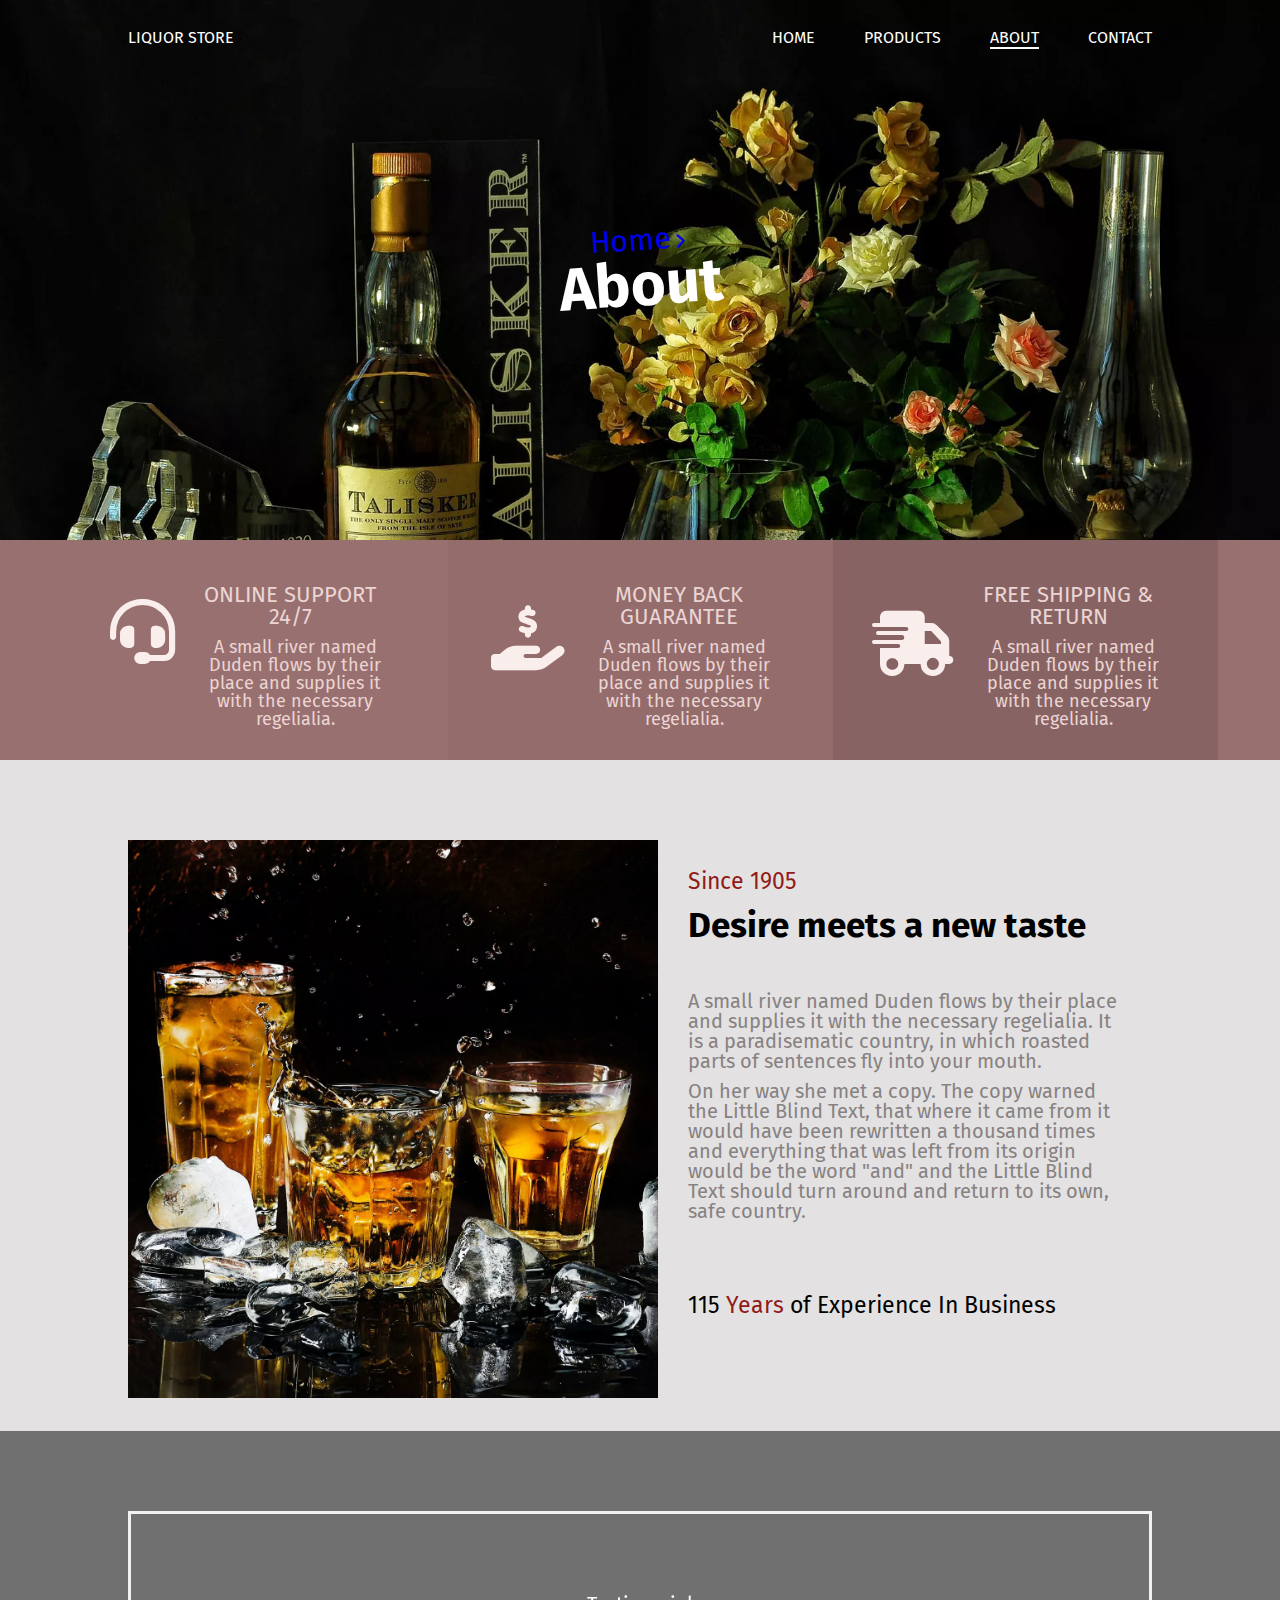
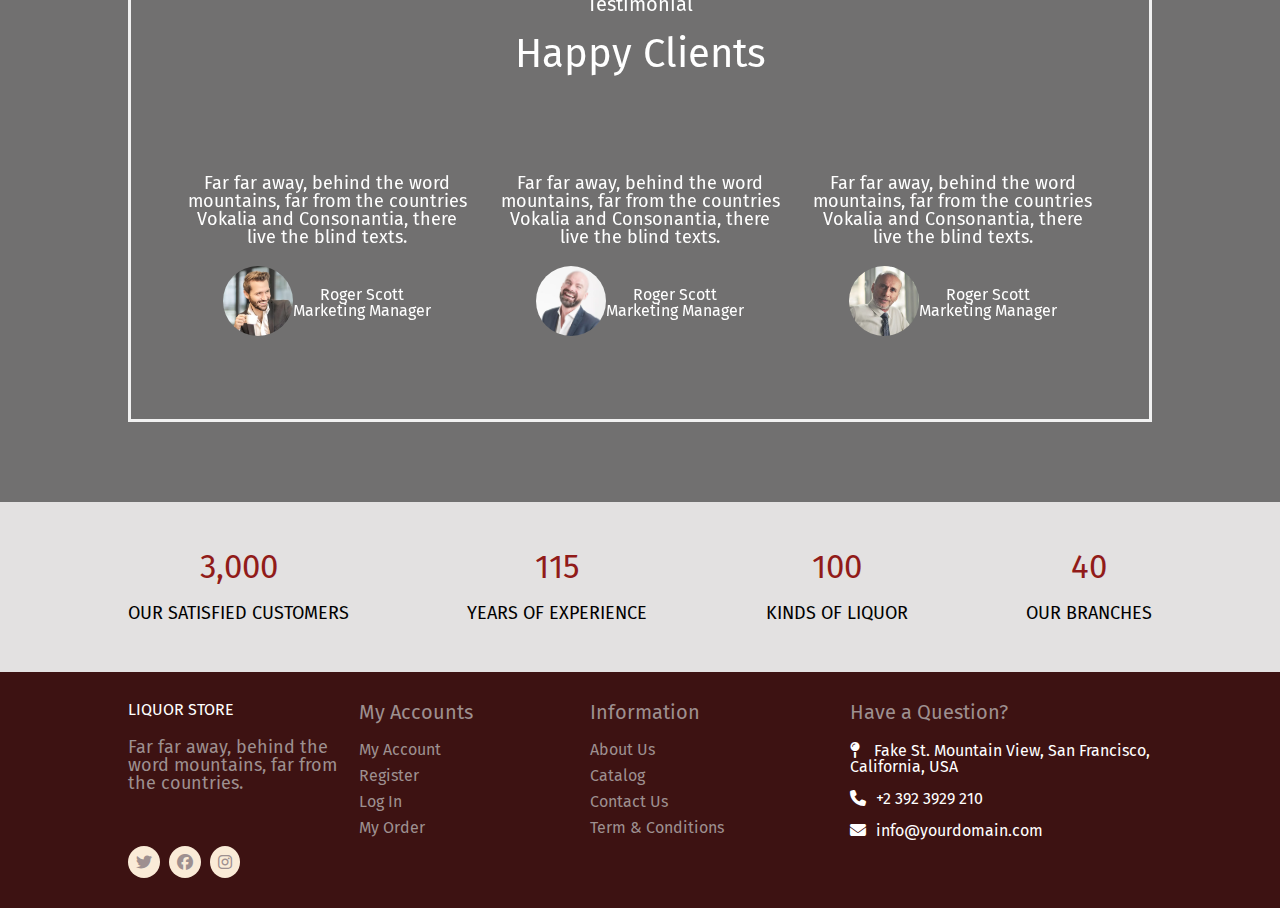
==== commit 916a2c71: "meta tags" ====
--- a/about.html
+++ b/about.html
@@ -2,7 +2,11 @@
 <html lang="en">
 <head>
     <meta charset="UTF-8">
+    <meta name="description" content="Alcohol Shop">
+    <meta name="keywords" content="HTML, CSS, JavaScript">
+    <meta name="author" content="Mariam Losaberidze">
     <meta http-equiv="X-UA-Compatible" content="IE=edge">
+    <meta property="og:title" content="Alcohol Shop" />
     <meta name="viewport" content="width=device-width, initial-scale=1.0">
     <link rel="stylesheet" href="css/reset.css">
     <link rel="stylesheet" href="https://cdnjs.cloudflare.com/ajax/libs/font-awesome/6.2.0/css/all.min.css">
--- a/css/about.css
+++ b/css/about.css
@@ -109,6 +109,17 @@
 z-index: 1000;
 height: 100%;
 padding: 80px 0;
+position: relative;
+}
+.feedback::before {
+    content: '';
+    position: absolute;
+    left: 0;
+    top: 0;
+    width: 100%;
+    height: 100%;
+    background-color: rgba(0, 0, 0, 0.5);
+    display: block;
 }
 .feedback-box {
 color: #fff;
